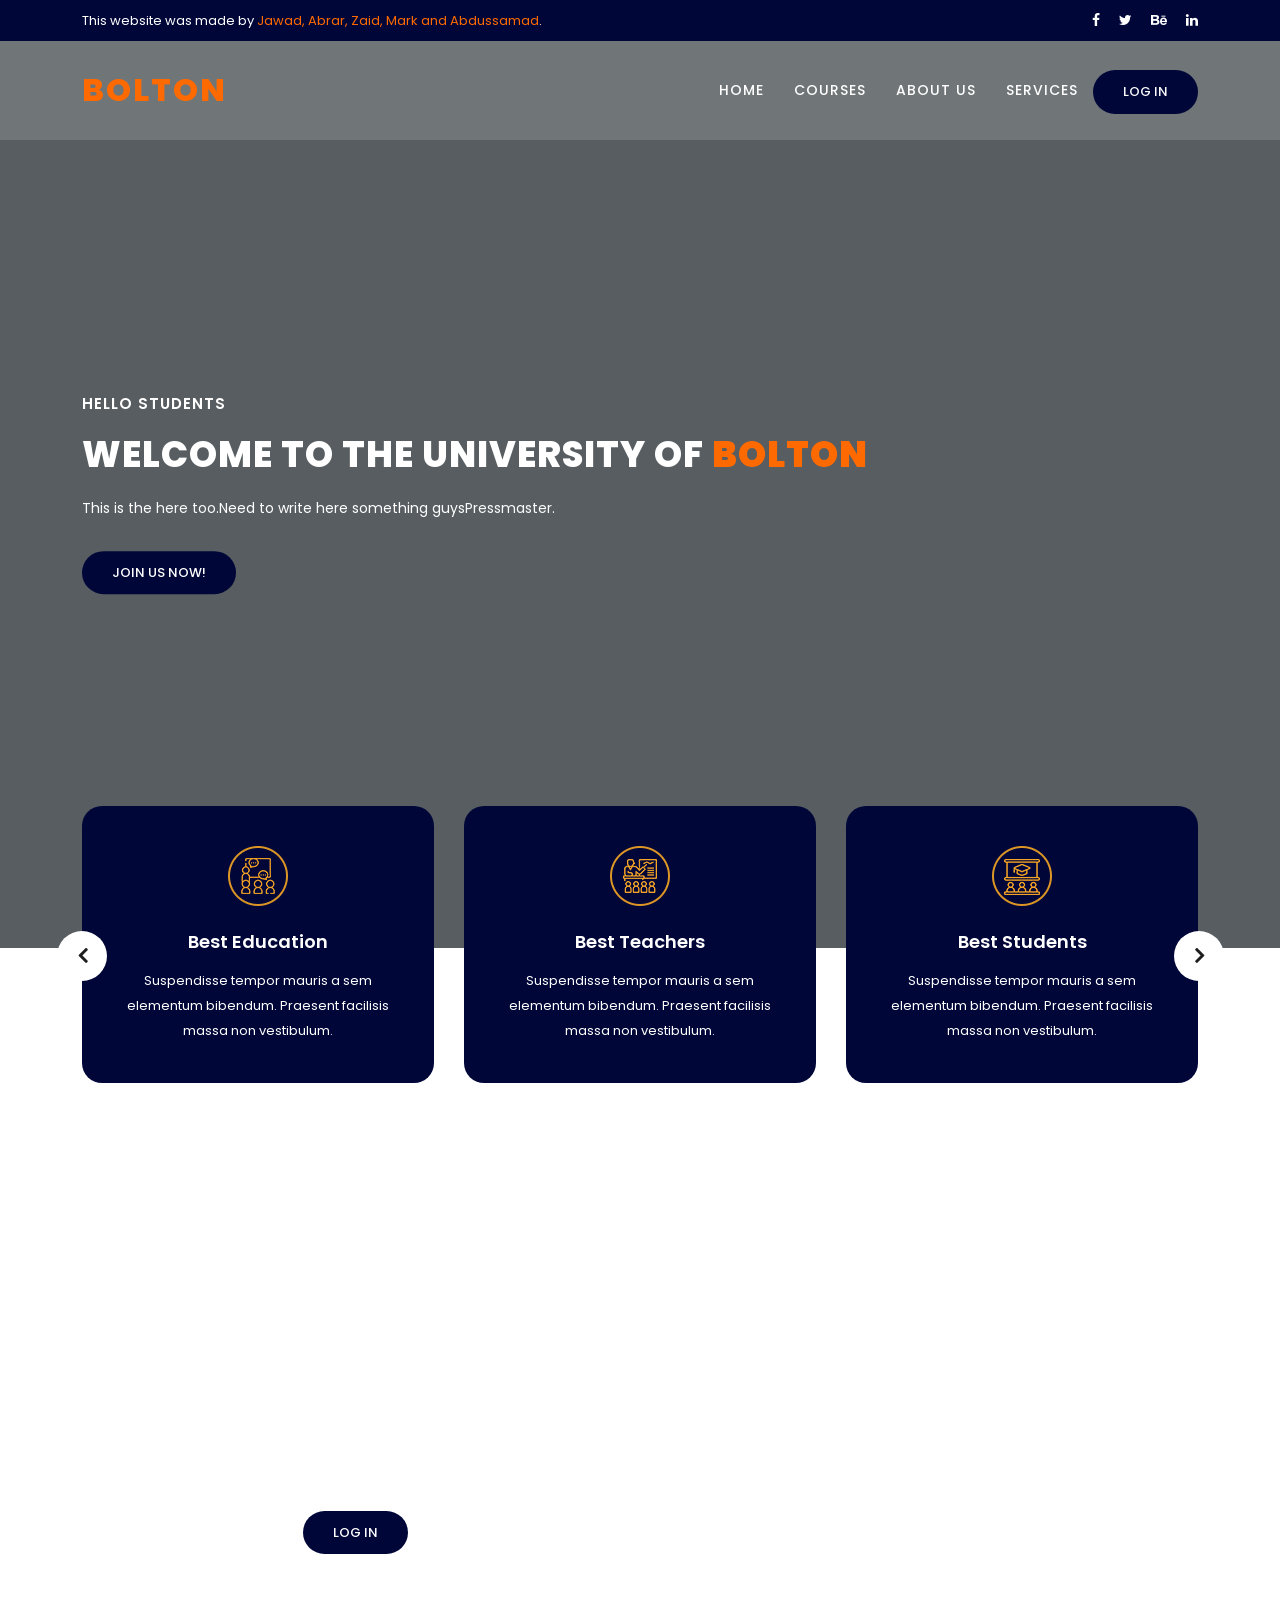
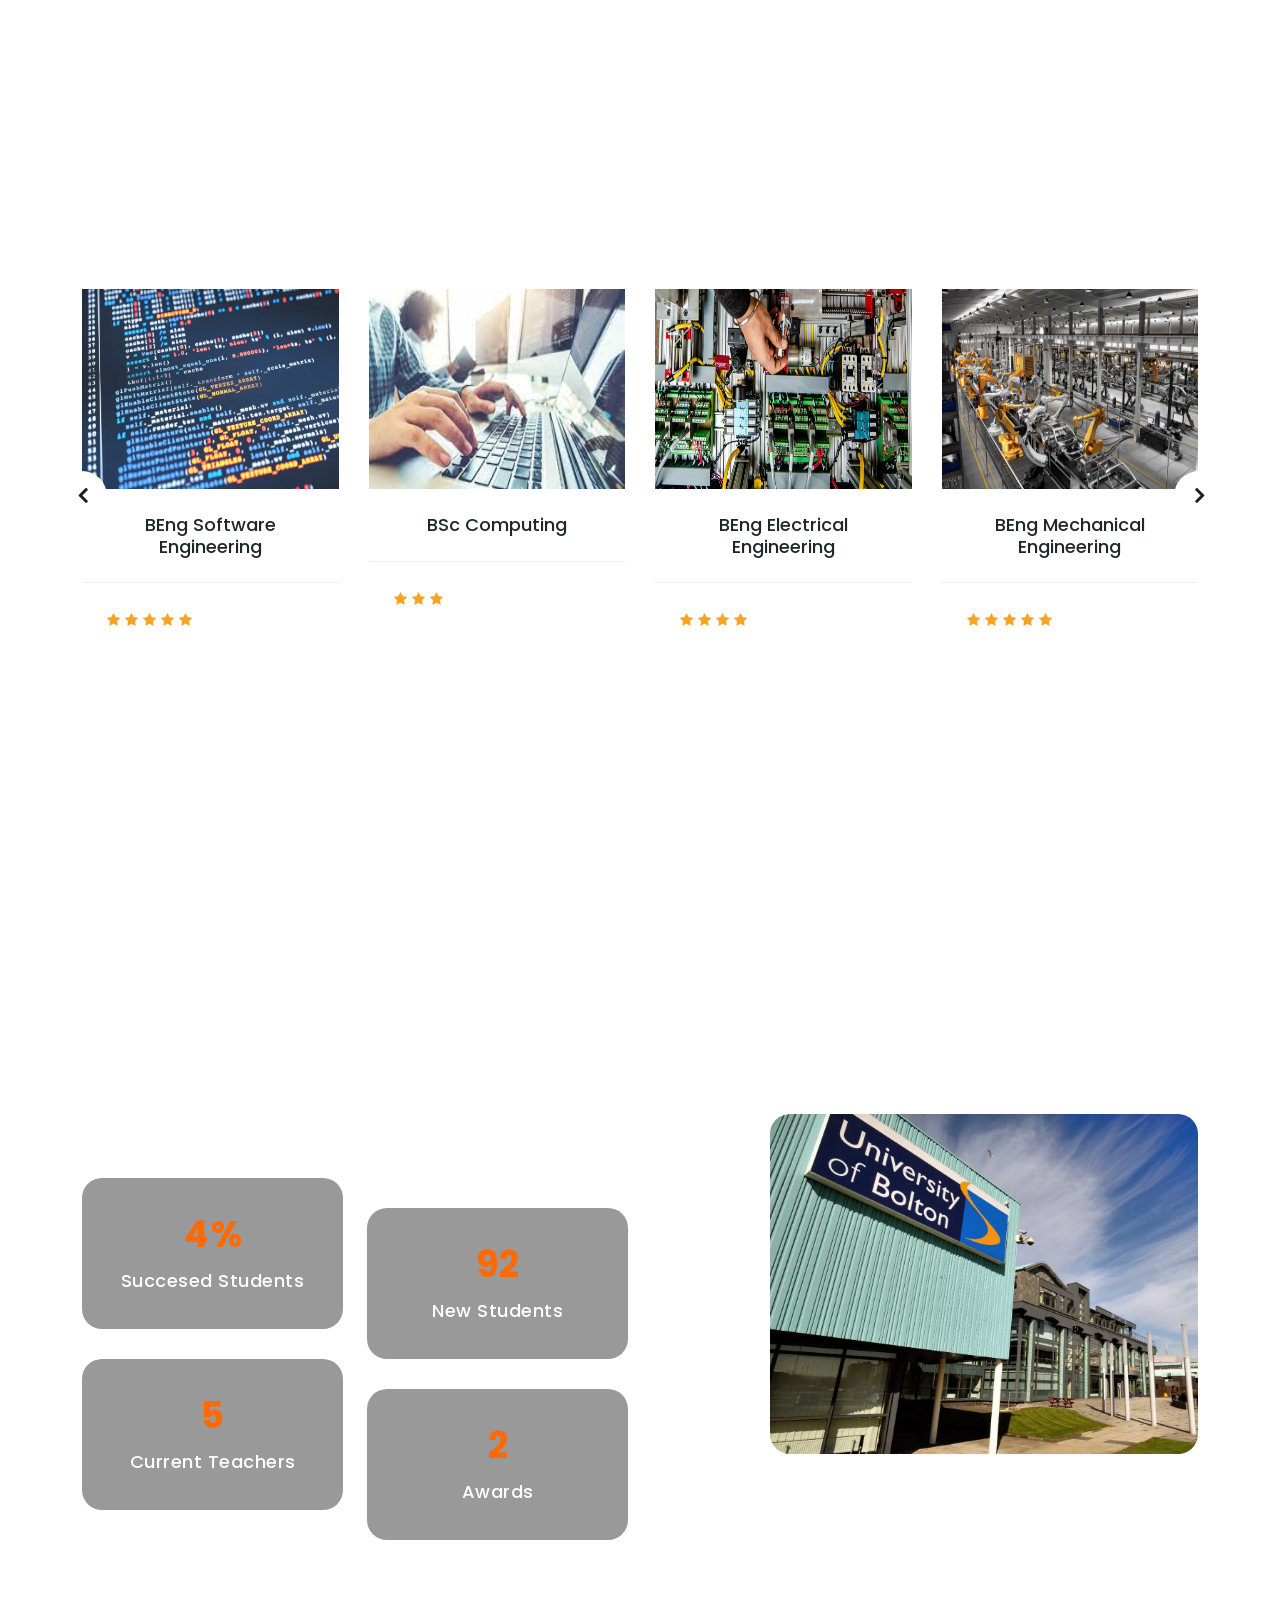
==== Edu Meeting Free Website Template - Free-CSS.com/templatemo_569_edu_meeting/index.html @ 6ad448dd "Merge branch 'master' of https://github.com/imerkmark/Attendance-Management-System" ====
<!DOCTYPE html>
<html lang="en">

<head>

    <meta charset="utf-8">
    <meta name="viewport" content="width=device-width, initial-scale=1, shrink-to-fit=no">
    <meta name="description" content="">
    <meta name="author" content="TemplateMo">
    <link href="https://fonts.googleapis.com/css?family=Poppins:100,200,300,400,500,600,700,800,900" rel="stylesheet">

    <title>UNIVERSITY OF BOLTON</title>

    <!-- Bootstrap core CSS -->
    <link href="vendor/bootstrap/css/bootstrap.min.css" rel="stylesheet">


    <!-- Additional CSS Files -->
    <link rel="stylesheet" href="assets/css/fontawesome.css">
    <link rel="stylesheet" href="assets/css/templatemo-edu-meeting.css">
    <link rel="stylesheet" href="assets/css/owl.css">
    <link rel="stylesheet" href="assets/css/lightbox.css">
    <!--

    TemplateMo 569 Edu Meeting

    https://templatemo.com/tm-569-edu-meeting

    -->
</head>

<body>

  <!-- Sub Header -->
  <div class="sub-header">
    <div class="container">
      <div class="row">
        <div class="col-lg-8 col-sm-8">
          <div class="left-content">
            <p>This website was made by <em>Jawad, Abrar, Zaid, Mark and Abdussamad</em>.</p>
          </div>
        </div>
        <div class="col-lg-4 col-sm-4">
          <div class="right-icons">
            <ul>
              <li><a href="#"><i class="fa fa-facebook"></i></a></li>
              <li><a href="#"><i class="fa fa-twitter"></i></a></li>
              <li><a href="#"><i class="fa fa-behance"></i></a></li>
              <li><a href="#"><i class="fa fa-linkedin"></i></a></li>
            </ul>
          </div>
        </div>
      </div>
    </div>
  </div>

  <!-- ***** Header Area Start ***** -->
  <header class="header-area header-sticky">
      <div class="container">
          <div class="row">
              <div class="col-12">
                  <nav class="main-nav">
                      <!-- ***** Logo Start ***** -->
                      <a href="index.html" class="logo">
                          Bolton
                      </a>
                      <!-- ***** Logo End ***** -->
                      <!-- ***** Menu Start ***** -->
                      <ul class="nav">
                          <li class="scroll-to-section"><a href="#top" class="active">Home</a></li>
                          <li class="scroll-to-section"><a href="#courses">Courses</a></li>
                          <li><a href="meeting-details.html">About us</a></li>
                              
                          </li>
                           
                          <li class="scroll-to-section"><a href="#contact">Services</a></li> 
                          <div class="scroll-to-section login-button"><a href="#apply">Log in</a></div>
                          </li>
                      </ul>        
                      <a class='menu-trigger'>
                          <span>Menu</span>
                      </a>
                      <!-- ***** Menu End ***** -->
                  </nav>
              </div>
          </div>
      </div>
  </header>
  <!-- ***** Header Area End ***** -->

  <!-- ***** Main Banner Area Start ***** -->
  <section class="section main-banner" id="top" data-section="section1">
      <video autoplay muted loop id="bg-video">
          <source src="assets/images/pexels-c-technical-6334253 (2160p).mp4" type="video/mp4" />
      </video>

      <div class="video-overlay header-text">
          <div class="container">
            <div class="row">
              <div class="col-lg-12">
                <div class="caption">
              <h6>Hello Students</h6>
              <h2>Welcome to the University of <em>Bolton</em></h2>
              <p>This is the  <a rel="nofollow" href="https://templatemo.com/page/1" target="_blank">here too</a>.Need to write here something guys<a rel="nofollow" href="https://www.pexels.com/@pressmaster" target="_blank">Pressmaster</a>.</p>
              <div class="main-button-red">
                  <div class="scroll-to-section"><a href="#contact">Join Us Now!</a></div>
              </div>
          </div>
              </div>
            </div>
          </div>
      </div>
  </section>
  <!-- ***** Main Banner Area End ***** -->

  <section class="services">
    <div class="container">
      <div class="row">
        <div class="col-lg-12">
          <div class="owl-service-item owl-carousel">
          
            <div class="item">
              <div class="icon">
                <img src="assets/images/service-icon-01.png" alt="">
              </div>
              <div class="down-content">
                <h4>Best Education</h4>
                <p>Suspendisse tempor mauris a sem elementum bibendum. Praesent facilisis massa non vestibulum.</p>
              </div>
            </div>
            
            <div class="item">
              <div class="icon">
                <img src="assets/images/service-icon-02.png" alt="">
              </div>
              <div class="down-content">
                <h4>Best Teachers</h4>
                <p>Suspendisse tempor mauris a sem elementum bibendum. Praesent facilisis massa non vestibulum.</p>
              </div>
            </div>
            
            <div class="item">
              <div class="icon">
                <img src="assets/images/service-icon-03.png" alt="">
              </div>
              <div class="down-content">
                <h4>Best Students</h4>
                <p>Suspendisse tempor mauris a sem elementum bibendum. Praesent facilisis massa non vestibulum.</p>
              </div>
            </div>
            
            <div class="item">
              <div class="icon">
                <img src="assets/images/service-icon-02.png" alt="">
              </div>
              <div class="down-content">
                <h4>Online Meeting</h4>
                <p>Suspendisse tempor mauris a sem elementum bibendum. Praesent facilisis massa non vestibulum.</p>
              </div>
            </div>
            
            <div class="item">
              <div class="icon">
                <img src="assets/images/service-icon-03.png" alt="">
              </div>
              <div class="down-content">
                <h4>Best Networking</h4>
                <p>Suspendisse tempor mauris a sem elementum bibendum. Praesent facilisis massa non vestibulum.</p>
              </div>
            </div>
            
          </div>
        </div>
      </div>
    </div>
  </section>

  <section class="upcoming-meetings" id="meetings">
   
          <div class="section-heading">
            <h2>Login</h2>
          </div>
        </div>
       </section>


       
<!--Login Box-->
  <section class="apply-now" id="apply">
  <div class="container">
    <div class="row">
      <div class="col-lg-6 align-self-center text-center"> <!-- Added 'text-center' class -->
        <div class="row">
          <div class="col-lg-12">
            <div class="item">
              <h3>Login</h3>
              <p>If you're already registered as a Student, Teacher, or admin, you can go ahead and Log In. But if you are not, you have to click Sign Up before logging in.</p>
              <div class="main-button-red">
                <div class="scroll-to-section"><a href="#contact">Log In</a></div>
              </div>
            </div>
          </div>
        </div>
      </div>
    </div>
  </div>
</section>

  <section class="our-courses" id="courses">
    <div class="container">
      <div class="row">
        <div class="col-lg-12">
          <div class="section-heading">
            <h2>Our Popular Courses</h2>
          </div>
        </div>
        <div class="col-lg-12">
          <div class="owl-courses-item owl-carousel">
            <div class="item">
              <img class="img2" src="assets/images/Software-Engineering.jpg" alt="Course One">
              <div class="down-content">
                  <h4>BEng Software Engineering</h4>
                <div class="info">
                  <div class="row">
                    <div class="col-8">
                      <ul>
                        <li><i class="fa fa-star"></i></li>
                        <li><i class="fa fa-star"></i></li>
                        <li><i class="fa fa-star"></i></li>
                        <li><i class="fa fa-star"></i></li>
                        <li><i class="fa fa-star"></i></li>
                      </ul>
                    </div>
                    <div class="col-4">
                       
                    </div>
                  </div>
                </div>
              </div>
            </div>
            <div class="item">
              <img class="img2" src="assets/images/Computing.jpg" alt="Course Two">
              <div class="down-content">
                <h4>BSc Computing</h4>
                <div class="info">
                  <div class="row">
                    <div class="col-8">
                      <ul>
                        <li><i class="fa fa-star"></i></li>
                        <li><i class="fa fa-star"></i></li>
                        <li><i class="fa fa-star"></i></li>
                      </ul>
                    </div>
                    <div class="col-4">
                      
                    </div>
                  </div>
                </div>
              </div>
            </div>
            <div class="item">
              <img class="img2" src="assets/images/Electrical-Engineering.jpg" alt="">
              <div class="down-content">
                  <h4>BEng Electrical Engineering</h4>
                <div class="info">
                  <div class="row">
                    <div class="col-8">
                      <ul>
                        <li><i class="fa fa-star"></i></li>
                        <li><i class="fa fa-star"></i></li>
                        <li><i class="fa fa-star"></i></li>
                        <li><i class="fa fa-star"></i></li>
                      </ul>
                    </div>
                    <div class="col-4">
                      
                    </div>
                  </div>
                </div>
              </div>
            </div>
            <div class="item">
              <img class="img2" src="assets/images/Mechanical-Engineering.jpg" alt="">
              <div class="down-content">
                  <h4>BEng Mechanical Engineering</h4>
                <div class="info">
                  <div class="row">
                    <div class="col-8">
                      <ul>
                        <li><i class="fa fa-star"></i></li>
                        <li><i class="fa fa-star"></i></li>
                        <li><i class="fa fa-star"></i></li>
                        <li><i class="fa fa-star"></i></li>
                        <li><i class="fa fa-star"></i></li>
                      </ul>
                    </div>
                    <div class="col-4">
                       
                    </div>
                  </div>
                </div>
              </div>
            </div>
            <div class="item">
              <img class="img2" src="assets/images/Business-Management.jpg" alt="">
              <div class="down-content">
                  <h4>BSc Business Management </h4>
                <div class="info">
                  <div class="row">
                    <div class="col-8">
                      <ul>
                        <li><i class="fa fa-star"></i></li>
                        <li><i class="fa fa-star"></i></li>
                        <li><i class="fa fa-star"></i></li>
                        <li><i class="fa fa-star"></i></li>
                        <li><i class="fa fa-star"></i></li>
                      </ul>
                    </div>
                    <div class="col-4">
                       
                    </div>
                  </div>
                </div>
              </div>
            </div>
            <div class="item">
              <img class="img2" src="assets/images/meeting-01.jpg" alt="">
              <div class="down-content">
                <h4>BSc Digital Management and Marketing</h4>
                <div class="info">
                  <div class="row">
                    <div class="col-8">
                      <ul>
                        <li><i class="fa fa-star"></i></li>
                        <li><i class="fa fa-star"></i></li>
                        <li><i class="fa fa-star"></i></li>
                        <li><i class="fa fa-star"></i></li>
                        <li><i class="fa fa-star"></i></li>
                      </ul>
                    </div>
                    <div class="col-4">
                    </div>
                  </div>
                </div>
              </div>
            </div>
          </div>
        </div>
      </div>
    </div>
  </section>

  <section class="our-facts">
    <div class="container">
      <div class="row">
        <div class="col-lg-6">
          <div class="row">
            <div class="col-lg-12">
              <h2>A Few Facts About Our University</h2>
            </div>
            <div class="col-lg-6">
              <div class="row">
                <div class="col-12">
                  <div class="count-area-content percentage">
                    <div class="count-digit">94</div>
                    <div class="count-title">Succesed Students</div>
                  </div>
                </div>
                <div class="col-12">
                  <div class="count-area-content">
                    <div class="count-digit">126</div>
                    <div class="count-title">Current Teachers</div>
                  </div>
                </div>
              </div>
            </div>
            <div class="col-lg-6">
              <div class="row">
                <div class="col-12">
                  <div class="count-area-content new-students">
                    <div class="count-digit">2345</div>
                    <div class="count-title">New Students</div>
                  </div>
                </div> 
                <div class="col-12">
                  <div class="count-area-content">
                    <div class="count-digit">32</div>
                    <div class="count-title">Awards</div>
                  </div>
                </div>
              </div>
            </div>
          </div>
        </div> 
        <div class="col-lg-6 align-self-center">
          <div class="video">
            <img src="" alt=""></a>
          </div>
        </div>
      </div>
    </div>
  </section>

 

  <!-- Scripts -->
  <!-- Bootstrap core JavaScript -->
    <script src="vendor/jquery/jquery.min.js"></script>
    <script src="vendor/bootstrap/js/bootstrap.bundle.min.js"></script>

    <script src="assets/js/isotope.min.js"></script>
    <script src="assets/js/owl-carousel.js"></script>
    <script src="assets/js/lightbox.js"></script>
    <script src="assets/js/tabs.js"></script>
    <script src="assets/js/video.js"></script>
    <script src="assets/js/slick-slider.js"></script>
    <script src="assets/js/custom.js"></script>
    <script>
        //according to loftblog tut
        $('.nav li:first').addClass('active');

        var showSection = function showSection(section, isAnimate) {
          var
          direction = section.replace(/#/, ''),
          reqSection = $('.section').filter('[data-section="' + direction + '"]'),
          reqSectionPos = reqSection.offset().top - 0;

          if (isAnimate) {
            $('body, html').animate({
              scrollTop: reqSectionPos },
            800);
          } else {
            $('body, html').scrollTop(reqSectionPos);
          }

        };

        var checkSection = function checkSection() {
          $('.section').each(function () {
            var
            $this = $(this),
            topEdge = $this.offset().top - 80,
            bottomEdge = topEdge + $this.height(),
            wScroll = $(window).scrollTop();
            if (topEdge < wScroll && bottomEdge > wScroll) {
              var
              currentId = $this.data('section'),
              reqLink = $('a').filter('[href*=\\#' + currentId + ']');
              reqLink.closest('li').addClass('active').
              siblings().removeClass('active');
            }
          });
        };

        $('.main-menu, .responsive-menu, .scroll-to-section').on('click', 'a', function (e) {
          e.preventDefault();
          showSection($(this).attr('href'), true);
        });

        $(window).scroll(function () {
          checkSection();
        });
    </script>
  </body>
</html>
---- Edu Meeting Free Website Template - Free-CSS.com/templatemo_569_edu_meeting/assets/css/templatemo-edu-meeting.css ----
/*

TemplateMo 569 Edu Meeting

https://templatemo.com/tm-569-edu-meeting

*/

/* ---------------------------------------------
Table of contents
------------------------------------------------
01. font & reset css
02. reset
03. global styles
04. header
05. banner
06. features
07. testimonials
08. contact
09. footer
10. preloader
11. search
12. portfolio

--------------------------------------------- */
/* 
---------------------------------------------
font & reset css
--------------------------------------------- 
*/
@import url("https://fonts.googleapis.com/css?family=Poppins:100,200,300,400,500,600,700,800,900");
/* 
---------------------------------------------
reset
--------------------------------------------- 
*/
html, body, div, span, applet, object, iframe, h1, h2, h3, h4, h5, h6, p, blockquote, div
pre, a, abbr, acronym, address, big, cite, code, del, dfn, em, font, img, ins, kbd, q,
s, samp, small, strike, strong, sub, sup, tt, var, b, u, i, center, dl, dt, dd, ol, ul, li,
figure, header, nav, section, article, aside, footer, figcaption {
  margin: 0;
  padding: 0;
  border: 0;
  outline: 0;
}

.clearfix:after {
  content: ".";
  display: block;
  clear: both;
  visibility: hidden;
  line-height: 0;
  height: 0;
}

.clearfix {
  display: inline-block;
}

html[xmlns] .clearfix {
  display: block;
}

* html .clearfix {
  height: 1%;
}

ul, li {
  padding: 0;
  margin: 0;
  list-style: none;
}

header, nav, section, article, aside, footer, hgroup {
  display: block;
}

* {
  box-sizing: border-box;
}

html, body {
  font-family: 'Poppins', sans-serif;
  font-weight: 400;
  background-color: #fff;
  font-size: 16px;
  -ms-text-size-adjust: 100%;
  -webkit-font-smoothing: antialiased;
  -moz-osx-font-smoothing: grayscale;
}

a {
  text-decoration: none !important;
  color: rgb(250, 250, 250);
}

a:hover {
	color: #ff6a00;
}

h1, h2, h3, h4, h5, h6 {
  margin-top: 0px;
  margin-bottom: 0px;
}

ul {
  margin-bottom: 0px;
}

p {
  font-size: 14px;
  line-height: 25px;
  color: #2a2a2a;
}

img {
  width: 100%;
  overflow: hidden;
}

.img2 {
    width: 200px;
    height: 200px;
    overflow: hidden;
}


/* 
---------------------------------------------
global styles
--------------------------------------------- 
*/
html,
body {
  background: #fff;
  font-family: 'Poppins', sans-serif;
}

::selection {
  background: #f5a425;
  color: #fff;
}

::-moz-selection {
  background: #f5a425;
  color: #fff;
}

@media (max-width: 991px) {
  html, body {
    overflow-x: hidden;
  }
  .mobile-top-fix {
    margin-top: 30px;
    margin-bottom: 0px;
  }
  .mobile-bottom-fix {
    margin-bottom: 30px;
  }
  .mobile-bottom-fix-big {
    margin-bottom: 60px;
  }
}

.main-button-red a {
  font-size: 13px;
  color: #fff;
  background-color: #000738;
  padding: 12px 30px;
  display: inline-block;
  border-radius: 22px;
  font-weight: 500;
  text-transform: uppercase;
  transition: all .3s;
}

.main-button-red a:hover {
  opacity: 0.9;
}

.main-button-yellow a {
  font-size: 13px;
  color: #fff;
  background-color: #ff6a00;
  padding: 12px 30px;
  display: inline-block;
  border-radius: 22px;
  font-weight: 500;
  text-transform: uppercase;
  transition: all .3s;
}

.main-button-yellow a:hover {
  opacity: 0.9;
}

.section-heading h2 {
  height: 25px;
  margin-top: 40px;/*0px*/
  margin-bottom: -50px;/*50px*/
  padding-bottom: 10px;/*20px*/
  border-bottom: 1px solid rgba(250,250,250,0.15);
  font-size: 22px;
  font-weight: 700;
  text-transform: uppercase;
  color: #ffffff;
}


/* 
---------------------------------------------
header
--------------------------------------------- 
*/

.sub-header {
  background-color: #000738;
  position: relative;
  z-index: 1111;
}

.sub-header .left-content p {
  color: #fff;
  padding: 8px 0px;
  font-size: 13px;
}

.sub-header .right-icons {
  text-align: right;
  padding: 8px 0px;
}

.sub-header .right-icons ul li {
  display: inline-block;
  margin-left: 15px;
}

.sub-header .right-icons ul li a {
  color: #fff;
  font-size: 14px;
  transition: all .3s;
}

.sub-header .right-icons ul li a:hover {
  color: #ff6a00;
}

.sub-header .left-content p em {
   font-style: normal;
   color: #ff6a00;
}

.background-header {
  background-color: #fff!important;
  height: 80px!important;
  position: fixed!important;
  top: 0!important;
  left: 0;
  right: 0;
  box-shadow: 0px 0px 10px rgba(0,0,0,0.15)!important;
}

.background-header .main-nav .nav li a {
  color: #1e1e1e!important;
}


.background-header .main-nav .nav li a {
  color: #1e1e1e!important;
}
.background-header .main-nav .logo {
  color: #fb5849;
}

.background-header .main-nav .nav li:hover a {
  color: #fb5849!important;
}

.background-header .nav li a.active {
  color: #fb5849!important;
}

.header-area {
  background-color: rgba(250,250,250,0.15);
  position: absolute;
  top: 40px;
  left: 0;
  right: 0;
  z-index: 100;
  -webkit-transition: all .5s ease 0s;
  -moz-transition: all .5s ease 0s;
  -o-transition: all .5s ease 0s;
  transition: all .5s ease 0s;
}

.header-area .main-nav {
  min-height: 80px;
  background: transparent;
}

.header-area .main-nav .logo {
  line-height: 100px;
  color: #ff6a00;
  font-size: 32px;
  font-weight: 800;
  text-transform: uppercase;
  letter-spacing: 2px;
  float: left;
  -webkit-transition: all 0.3s ease 0s;
  -moz-transition: all 0.3s ease 0s;
  -o-transition: all 0.3s ease 0s;
  transition: all 0.3s ease 0s;
}

.background-header .main-nav .logo {
  line-height: 75px;
}

.background-header .nav {
  margin-top: 20px !important;
}

.header-area .main-nav .nav {
  float: right;
  margin-top: 30px;
  margin-right: 0px;
  background-color: transparent;
  -webkit-transition: all 0.3s ease 0s;
  -moz-transition: all 0.3s ease 0s;
  -o-transition: all 0.3s ease 0s;
  transition: all 0.3s ease 0s;
  position: relative;
  z-index: 999;
}

.header-area .main-nav .nav li {
  padding-left: 15px;
  padding-right: 15px;
}

.header-area .main-nav .nav li:last-child {
  padding-right: 0px;
}

.header-area .main-nav .nav li a {
  display: block;
  font-weight: 500;
  font-size: 14px;
  text-transform: uppercase;
  color: #fff;
  -webkit-transition: all 0.3s ease 0s;
  -moz-transition: all 0.3s ease 0s;
  -o-transition: all 0.3s ease 0s;
  transition: all 0.3s ease 0s;
  height: 40px;
  line-height: 40px;
  border: transparent;
  letter-spacing: 1px;
}

.login-button {
  font-size: 13px;
  color: #fff;
  background-color: #000738;
  padding: 12px 30px;
  display: inline-block;
  border-radius: 22px;
  font-weight: 500;
  text-transform: uppercase;
  transition: all .3s;
}
  /* Additional styles specific to the login button */
  /* For example, you can change the hover color here */




.header-area .main-nav .nav li:hover a,
.header-area .main-nav .nav li a.active {
  color: #ff6a00!important;
}

.background-header .main-nav .nav li:hover a,
.background-header .main-nav .nav li a.active {
  color: #ff6a00!important;
  opacity: 1;
}

.header-area .main-nav .nav li.has-sub {
  position: relative;
  padding-right: 15px;
}

.header-area .main-nav .nav li.has-sub:after {
  font-family: FontAwesome;
  content: "\f107";
  font-size: 12px;
  color: #fff;
  position: absolute;
  right: 5px;
  top: 12px;
}

.background-header .main-nav .nav li.has-sub:after {
  color: #1e1e1e;
}

.header-area .main-nav .nav li.has-sub ul.sub-menu {
  position: absolute;
  width: 200px;
  box-shadow: 0 2px 28px 0 rgba(0, 0, 0, 0.06);
  overflow: hidden;
  top: 40px;
  opacity: 0;
  transition: all .3s;
  transform: translateY(+2em);
  visibility: hidden;
  z-index: -1;
}

.header-area .main-nav .nav li.has-sub ul.sub-menu li {
  margin-left: 0px;
  padding-left: 0px;
  padding-right: 0px;
}

.header-area .main-nav .nav li.has-sub ul.sub-menu li a {
  opacity: 1;
  display: block;
  background: #f7f7f7;
  color: #2a2a2a!important;
  padding-left: 20px;
  height: 40px;
  line-height: 40px;
  -webkit-transition: all 0.3s ease 0s;
  -moz-transition: all 0.3s ease 0s;
  -o-transition: all 0.3s ease 0s;
  transition: all 0.3s ease 0s;
  position: relative;
  font-size: 13px;
  font-weight: 400;
  border-bottom: 1px solid #eee;
}

.header-area .main-nav .nav li.has-sub ul li a:hover {
  background: #fff;
  color: #f5a425!important;
  padding-left: 25px;
}

.header-area .main-nav .nav li.has-sub ul li a:hover:before {
  width: 3px;
}

.header-area .main-nav .nav li.has-sub:hover ul.sub-menu {
  visibility: visible;
  opacity: 1;
  z-index: 1;
  transform: translateY(0%);
  transition-delay: 0s, 0s, 0.3s;
}

.header-area .main-nav .menu-trigger {
  cursor: pointer;
  display: block;
  position: absolute;
  top: 33px;
  width: 32px;
  height: 40px;
  text-indent: -9999em;
  z-index: 99;
  right: 40px;
  display: none;
}

.background-header .main-nav .menu-trigger {
  top: 23px;
}

.header-area .main-nav .menu-trigger span,
.header-area .main-nav .menu-trigger span:before,
.header-area .main-nav .menu-trigger span:after {
  -moz-transition: all 0.4s;
  -o-transition: all 0.4s;
  -webkit-transition: all 0.4s;
  transition: all 0.4s;
  background-color: #1e1e1e;
  display: block;
  position: absolute;
  width: 30px;
  height: 2px;
  left: 0;
}

.background-header .main-nav .menu-trigger span,
.background-header .main-nav .menu-trigger span:before,
.background-header .main-nav .menu-trigger span:after {
  background-color: #1e1e1e;
}

.header-area .main-nav .menu-trigger span:before,
.header-area .main-nav .menu-trigger span:after {
  -moz-transition: all 0.4s;
  -o-transition: all 0.4s;
  -webkit-transition: all 0.4s;
  transition: all 0.4s;
  background-color: #1e1e1e;
  display: block;
  position: absolute;
  width: 30px;
  height: 2px;
  left: 0;
  width: 75%;
}

.background-header .main-nav .menu-trigger span:before,
.background-header .main-nav .menu-trigger span:after {
  background-color: #1e1e1e;
}

.header-area .main-nav .menu-trigger span:before,
.header-area .main-nav .menu-trigger span:after {
  content: "";
}

.header-area .main-nav .menu-trigger span {
  top: 16px;
}

.header-area .main-nav .menu-trigger span:before {
  -moz-transform-origin: 33% 100%;
  -ms-transform-origin: 33% 100%;
  -webkit-transform-origin: 33% 100%;
  transform-origin: 33% 100%;
  top: -10px;
  z-index: 10;
}

.header-area .main-nav .menu-trigger span:after {
  -moz-transform-origin: 33% 0;
  -ms-transform-origin: 33% 0;
  -webkit-transform-origin: 33% 0;
  transform-origin: 33% 0;
  top: 10px;
}

.header-area .main-nav .menu-trigger.active span,
.header-area .main-nav .menu-trigger.active span:before,
.header-area .main-nav .menu-trigger.active span:after {
  background-color: transparent;
  width: 100%;
}

.header-area .main-nav .menu-trigger.active span:before {
  -moz-transform: translateY(6px) translateX(1px) rotate(45deg);
  -ms-transform: translateY(6px) translateX(1px) rotate(45deg);
  -webkit-transform: translateY(6px) translateX(1px) rotate(45deg);
  transform: translateY(6px) translateX(1px) rotate(45deg);
  background-color: #1e1e1e;
}

.background-header .main-nav .menu-trigger.active span:before {
  background-color: #1e1e1e;
}

.header-area .main-nav .menu-trigger.active span:after {
  -moz-transform: translateY(-6px) translateX(1px) rotate(-45deg);
  -ms-transform: translateY(-6px) translateX(1px) rotate(-45deg);
  -webkit-transform: translateY(-6px) translateX(1px) rotate(-45deg);
  transform: translateY(-6px) translateX(1px) rotate(-45deg);
  background-color: #1e1e1e;
}

.background-header .main-nav .menu-trigger.active span:after {
  background-color: #1e1e1e;
}

.header-area.header-sticky {
  min-height: 80px;
}

.header-area .nav {
  margin-top: 30px;
}

.header-area.header-sticky .nav li a.active {
  color: #f5a425;
}

@media (max-width: 1200px) {
  .header-area .main-nav .nav li {
    padding-left: 7px;
    padding-right: 7px;
  }
  .header-area .main-nav:before {
    display: none;
  }
}

@media (max-width: 767px) {
  .header-area .main-nav .logo {
    color: #1e1e1e;
  }
  .header-area.header-sticky .nav li a:hover,
  .header-area.header-sticky .nav li a.active {
    color: #f5a425!important;
    opacity: 1;
  }
  .header-area.header-sticky .nav li.search-icon a {
    width: 100%;
  }
  .header-area {
    background-color: #f7f7f7;
    padding: 0px 15px;
    height: 100px;
    box-shadow: none;
    text-align: center;
  }
  .header-area .container {
    padding: 0px;
  }
  .header-area .logo {
    margin-left: 30px;
  }
  .header-area .menu-trigger {
    display: block !important;
  }
  .header-area .main-nav {
    overflow: hidden;
  }
  .header-area .main-nav .nav {
    float: none;
    width: 100%;
    display: none;
    -webkit-transition: all 0s ease 0s;
    -moz-transition: all 0s ease 0s;
    -o-transition: all 0s ease 0s;
    transition: all 0s ease 0s;
    margin-left: 0px;
  }
  .header-area .main-nav .nav li:first-child {
    border-top: 1px solid #eee;
  }
  .header-area.header-sticky .nav {
    margin-top: 100px !important;
  }
  .header-area .main-nav .nav li {
    width: 100%;
    background: #fff;
    border-bottom: 1px solid #eee;
    padding-left: 0px !important;
    padding-right: 0px !important;
  }
  .header-area .main-nav .nav li a {
    height: 50px !important;
    line-height: 50px !important;
    padding: 0px !important;
    border: none !important;
    background: #f7f7f7 !important;
    color: #191a20 !important;
  }
  .header-area .main-nav .nav li a:hover {
    background: #eee !important;
    color: #f5a425!important;
  }
  .header-area .main-nav .nav li.has-sub ul.sub-menu {
    position: relative;
    visibility: inherit;
    opacity: 1;
    z-index: 1;
    transform: translateY(0%);
    top: 0px;
    width: 100%;
    box-shadow: none;
    height: 0px;
    transition: all 0s;
  }
  .header-area .main-nav .nav li.submenu ul li a {
    font-size: 12px;
    font-weight: 400;
  }
  .header-area .main-nav .nav li.submenu ul li a:hover:before {
    width: 0px;
  }
  .header-area .main-nav .nav li.has-sub ul.sub-menu {
    height: auto;
  }
  .header-area .main-nav .nav li.has-sub:after {
    color: #3B566E;
    right: 30px;
    font-size: 14px;
    top: 15px;
  }
  .header-area .main-nav .nav li.submenu:hover ul, .header-area .main-nav .nav li.submenu:focus ul {
    height: 0px;
  }
}

@media (min-width: 767px) {
  .header-area .main-nav .nav {
    display: flex !important;
  }
}


/* 
---------------------------------------------
banner
--------------------------------------------- 
*/

.main-banner {
  position: relative;
  max-height: 100%;
  overflow: hidden;
  margin-bottom: -7px;
}

#bg-video {
    min-width: 100%;
    min-height: 100vh;
    max-width: 100%;
    max-height: 100vh;
    object-fit: cover;
    z-index: -1;
}

#bg-video::-webkit-media-controls {
    display: none !important;
}

.video-overlay {
    position: absolute;
    background-color: rgba(31,39,43,0.75);
    top: 0;
    left: 0;
    bottom: 0;
    right: 0;
    width: 100%;
}

.main-banner .caption {
  position: absolute;
  top: 50%;
  transform: translateY(-50%);
}

.main-banner .caption h6 {
  margin-top: 0px;
  font-size: 15px;
  text-transform: uppercase;
  font-weight: 600;
  color: #fff;
  letter-spacing: 1px;
}

.main-banner .caption h2 {
  margin-top: 20px;
  margin-bottom: 20px;
  font-size: 36px;
  text-transform: uppercase;
  font-weight: 800;
  color: #fff;
  letter-spacing: 1px;
}

.main-banner .caption em {
  margin-top: 20px;
  margin-bottom: 20px;
  font-size: 36px;
  text-transform: uppercase;
  font-weight: 800;
  color: #ff6a00;
  letter-spacing: 1px;

}

.main-banner .caption h2 em {
  font-style: normal;
  color: #ff6a00;
  font-weight: 900;
}

.main-banner .caption p {
  color: #fff;
  font-size: 14px;
  max-width: 570px;
}

.main-banner .caption .main-button-red {
  margin-top: 30px;
}

@media screen and (max-width: 767px) {

  .main-banner .caption h6 {
    font-weight: 500;
  }

  .main-banner .caption h2 {
    font-size: 36px;
  }

}


/*
---------------------------------------------
services
---------------------------------------------
*/

.services {
  margin-top: -135px;
  position: absolute;
  width: 100%;
}

.services .item {
  background-color: #000738;
  background-repeat: no-repeat;
  background-size: cover;
  background-position: center center;
  border-radius: 20px;
  text-align: center;
  color: #fff;
  padding: 40px;
}

.services .item .icon {
  max-width: 60px;
  margin: 0 auto;
}

.services .item h4 {
  margin-top: 25px;
  margin-bottom: 15px;
  font-size: 18px;
  font-weight: 600;
}

.services .item p {
  color: #fff;
  font-size: 13px;
}

.services .owl-nav {
  display: inline-block !important;
  text-align: center;
  position: absolute;
  width: 100%;
  top: 50%;
  transform: translateY(-25px);
}
    
.services .owl-nav .owl-prev{
  margin-right: 10px;
  outline: none;
  position: absolute;
  left: -80px;
}

.services .owl-nav .owl-prev span,
.services .owl-nav .owl-next span {
  opacity: 0;
}

.services .owl-nav .owl-prev:before {
  display: inline-block;
  font-family: 'FontAwesome';
  color: #1e1e1e;
  font-size: 25px;
  font-weight: 700;
  content: '\f104';
  background-color: #fff;
  width: 50px;
  height: 50px;
  border-radius: 50%;
  line-height: 50px;
}

.services .owl-nav .owl-prev {
  opacity: 1;
  transition: all .5s;
}

.services .owl-nav .owl-prev:hover {
  opacity: 0.9;
}

.services .owl-nav .owl-next {
  opacity: 1;
  transition: all .5s;
}

.services .owl-nav .owl-next:hover {
  opacity: 0.9;
}

.services .owl-nav .owl-next{
  margin-left: 10px;
  outline: none;
  position: absolute;
  right: -85px;
}

.services .owl-nav .owl-next:before {
  display: inline-block;
  font-family: 'FontAwesome';
  color: #1e1e1e;
  font-size: 25px;
  font-weight: 700;
  content: '\f105';
  background-color: #fff;
  width: 50px;
  height: 50px;
  border-radius: 50%;
  line-height: 50px;
}


/*
---------------------------------------------
upcoming meetings
---------------------------------------------
*/

section.upcoming-meetings {
  background-image: url(../images/meetings-bg.jpg);
  background-position: center center;
  background-attachment: fixed;
  background-repeat: no-repeat;
  background-size: cover;
  padding-top: 230px;
  padding-bottom: 1px;
}

section.upcoming-meetings .section-heading {
  text-align: center;
}

section.upcoming-meetings .categories {
  background-color: #fff;
  border-radius: 20px;
  padding: 40px;
  margin-right: 45px;
}

section.upcoming-meetings .categories h4 {
  font-size: 18px;
  font-weight: 600;
  color: #1f272b;
  margin-bottom: 30px;
  padding-bottom: 20px;
  border-bottom: 1px solid #eee;
}

section.upcoming-meetings .categories ul li {
  display: inline-block;
  margin-bottom: 15px;
}

section.upcoming-meetings .categories ul li a {
  font-size: 15px;
  color: #1f272b;
  font-weight: 500;
  transition: all .3s;
}

section.upcoming-meetings .categories ul li a:hover {
  color: #a12c2f;
}

section.upcoming-meetings .categories .main-button-red {
  border-top: 1px solid #eee;
  padding-top: 30px;
  margin-top: 15px;
}

section.upcoming-meetings .categories .main-button-red a {
  width: 100%;
  text-align: center;
}

.meeting-item {
  margin-bottom: 30px;
}

.meeting-item .thumb {
  position: relative;
}

.meeting-item .thumb img {
  border-top-right-radius: 20px;
  border-top-left-radius: 20px;
}

.meeting-item .thumb .price {
  position: absolute;
  left: 20px;
  top: 20px;
}

.meeting-item .thumb .price span {
  font-size: 16px;
  color: #1f272b;
  font-weight: 600;
  background-color: rgba(250,250,250,0.9);
  padding: 7px 12px;
  border-radius: 10px;
}

.meeting-item .down-content {
  background-color: #fff;
  padding: 30px;
  border-bottom-right-radius: 20px;
  border-bottom-left-radius: 20px;
}



.meeting-item .down-content .date h6 {
  font-size: 13px;
  text-transform: uppercase;
  font-weight: 600;
  color: #a12c2f;
}

.meeting-item .down-content .date span {
  display: block;
  color: #1f272b;
  font-size: 22px;
  margin-top: 7px;
}

.meeting-item .down-content h4 {
  font-size: 18px;
  color: #1f272b;
  font-weight: 600;
  display: inline-block;
  margin-bottom: 15px;
}

.meeting-item .down-content p {
  margin-left: 50px;
  color: #1f272b;
  font-size: 14px;
}



/*
---------------------------------------------
apply now
---------------------------------------------
*/

section.apply-now {
  background-image: url(../images/apply-bg.jpg);
  background-position: center center;
  background-attachment: fixed;
  background-repeat: no-repeat;
  background-size: cover;
  padding: 140px 0px;
}

section.apply-now .item {
  background-color: rgba(250,250,250,0.15);
  padding: 40px;
  margin-bottom: 30px;
  margin: auto;
}

section.apply-now .item h3 {
  color: #fff;
  text-transform: uppercase;
  font-size: 24px;
  font-weight: 700;
  margin-bottom: 20px;
}

section.apply-now .item p {
  color: #fff;
  margin-bottom: 20px;
}

.accordions {
  border-radius: 20px;
  padding: 40px;
  background-color: #fff;
  margin-left: 45px;
}
.accordions .accordion {
  border-bottom: 1px solid #eee;
}
.accordions .last-accordion {
  border-bottom: none;
}
.accordion-head {
  padding: 20px;  
  font-size: 18px;
  font-weight: 700;
  color: #1f272b;
  cursor: pointer;
  transition: color 200ms ease-in-out;
  border-bottom: 1px solid #fff;
}
@media screen and (min-width: 768px) {
  .accordion-head {
    padding: 1rem;
    font-size: 1.2rem;
  }
}
.accordion-head .icon {
  float: right;
  transition: transform 200ms ease-in-out;
}
.accordion-head.is-open {
  color: #ff6a00;
  border-bottom: none;
}
.accordion-head.is-open .icon {
  transform: rotate(45deg);
}
.accordion-body {
  overflow: hidden;
  height: 0;
  transition: height 300ms ease-in-out;
  border-bottom: 1px solid #fff;
}
.accordion-body > .content {
  padding: 20px;
  padding-top: 0;
}


/* 
---------------------------------------------
courses
--------------------------------------------- 
*/

section.our-courses {
  background-image: url(../images/meetings-bg.jpg);
  background-position: center center;
  background-attachment: fixed;
  background-repeat: no-repeat;
  background-size: cover;
  padding-top: 140px;
  padding-bottom: 130px;
}

.our-courses .item .down-content {
  background-color: #fff;
}

.our-courses .item .down-content h4 {
  padding: 25px;
  font-size: 18px;
  color: #1f272b;
  text-align: center; 
  border-bottom: 1px solid #eee;
}

.our-courses .item .down-content .info {
  padding: 25px;
}

.our-courses .item .down-content .info ul li {
  display: inline-block;
  margin-right: 1px;
}

.our-courses .item .down-content .info ul li i {
  color: #f5a425;
  font-size: 14px;
}

.our-courses .item .down-content .info span {
  color: #a12c2f;
  font-size: 15px;
  font-weight: 600;
  text-align: right;
  display: inline-block;
  width: 100%;
}

.our-courses .owl-nav {
  text-align: center;
  position: absolute;
  width: 100%;
  top: 50%;
  transform: translateY(-45px);
}

.our-courses .owl-dots {
  display: inline-block;
  text-align: center;
  width: 100%;
  margin-top: 40px;
}

.our-courses .owl-dots .owl-dot {
  transition: all .5s;
  width: 7px;
  height: 7px;
  background-color: #fff;
  margin: 0px 5px;
  border-radius: 50%;
  outline: none;
}

.our-courses .owl-dots .active {
  width: 24px;
  height: 8px;
  border-radius: 4px;
}
    
.our-courses .owl-nav .owl-prev{
  margin-right: 10px;
  outline: none;
  position: absolute;
  left: -80px;
}

.our-courses .owl-nav .owl-prev span,
.our-courses .owl-nav .owl-next span {
  opacity: 0;
}

.our-courses .owl-nav .owl-prev:before {
  display: inline-block;
  font-family: 'FontAwesome';
  color: #1e1e1e;
  font-size: 25px;
  font-weight: 700;
  content: '\f104';
  background-color: #fff;
  width: 50px;
  height: 50px;
  border-radius: 50%;
  line-height: 50px;
}

.our-courses .owl-nav .owl-prev {
  opacity: 1;
  transition: all .5s;
}

.our-courses .owl-nav .owl-prev:hover {
  opacity: 0.9;
}

.our-courses .owl-nav .owl-next {
  opacity: 1;
  transition: all .5s;
}

.our-courses .owl-nav .owl-next:hover {
  opacity: 0.9;
}

.our-courses .owl-nav .owl-next{
  margin-left: 10px;
  outline: none;
  position: absolute;
  right: -85px;
}

.our-courses .owl-nav .owl-next:before {
  display: inline-block;
  font-family: 'FontAwesome';
  color: #1e1e1e;
  font-size: 25px;
  font-weight: 700;
  content: '\f105';
  background-color: #fff;
  width: 50px;
  height: 50px;
  border-radius: 50%;
  line-height: 50px;
}


/*
---------------------------------------------
our facts
---------------------------------------------
*/

section.our-facts {
  background-image: url(../images/6592949.jpg);
  background-position: center center;
  background-attachment: fixed;
  background-repeat: no-repeat;
  background-size: cover;
  padding: 140px 0px 125px 0px;
}

section.our-facts h2 {
  font-size: 38px;
  color: #fff;
  line-height: 50px;
  font-weight: 700;
  letter-spacing: 0.5px;
  margin-bottom: 50px;
}

.count-area-content {
  text-align: center;
  background-color: rgb(0 0 0 / 40%);
  border-radius: 20px;
  padding: 25px 30px 35px 30px;
  margin: 15px 0px;
}

.percentage .count-digit:after {
  content: '%';
  margin-left: 3px;
}

.count-digit {
    margin: 5px 0px;
    color: #ff6a00;
    font-weight: 700;
    font-size: 36px;
}
.count-title {
    font-size: 18px;
    font-weight: 500;
    color: #fff;
    letter-spacing: 0.5px;
}

.new-students {
  margin-top: 45px;
}

section.our-facts .video {
  text-align: center;
  margin-left: 118px;
  background-image: url(../images/0_MEN_SD06052020BoltonUniversity_04.webp);
  background-repeat: no-repeat;
  background-position: center center;
  background-size: cover;
  border-radius: 20px;
  
}

section.our-facts .video img {
  padding: 170px 0px;
  max-width: 56px;
}


/* 
---------------------------------------------
contact us
--------------------------------------------- 
*/

section.contact-us {
  background-image: url(../images/meetings-bg.jpg);
  background-position: center center;
  background-attachment: fixed;
  background-repeat: no-repeat;
  background-size: cover;
  padding: 140px 0px 0px 0px;
}

section.contact-us #contact {
  background-color: #fff;
  border-radius: 20px;
  padding: 40px;
}

section.contact-us #contact h2 {
  text-transform: uppercase;
  color: #1f272b;
  border-bottom: 1px solid #eee;
  margin-bottom: 40px;
  padding-bottom: 20px;
  font-size: 22px;
  font-weight: 700;
}

section.contact-us #contact input {
  width: 100%;
  height: 40px;
  border-radius: 20px;
  background-color: #f7f7f7;
  outline: none;
  border: none;
  box-shadow: none;
  font-size: 13px;
  font-weight: 500;
  color: #7a7a7a;
  padding: 0px 15px;
  margin-bottom: 30px;
}

section.contact-us #contact textarea {
  width: 100%;
  min-height: 140px;
  max-height: 180px;
  border-radius: 20px;
  background-color: #f7f7f7;
  outline: none;
  border: none;
  box-shadow: none;
  font-size: 13px;
  font-weight: 500;
  color: #7a7a7a;
  padding: 15px;
  margin-bottom: 30px;
}

section.contact-us #contact button {
  font-size: 13px;
  color: #fff;
  background-color: #a12c2f;
  padding: 12px 30px;
  display: inline-block;
  border-radius: 22px;
  font-weight: 500;
  text-transform: uppercase;
  transition: all .3s;
  border: none;
  outline: none;
}

section.contact-us #contact button:hover {
  opacity: 0.9;
}

section.contact-us .right-info {
  background-color: #a12c2f;
  border-radius: 20px;
  padding: 40px;
}

section.contact-us .right-info ul li {
  display: inline-block;
  border-bottom: 1px solid rgba(250,250,250,0.15);
  margin-bottom: 30px;
  padding-bottom: 30px;
}

section.contact-us .right-info ul li:last-child {
  margin-bottom: 0;
  padding-bottom: 0;
  border-bottom: none;
}

section.contact-us .right-info ul li h6 {
  color: #fff;
  font-size: 15px;
  font-weight: 600;
  margin-bottom: 10px;
}

section.contact-us .right-info ul li span {
  display: block;
  font-size: 18px;
  color: #fff;
  font-weight: 700;
}

.footer {
  text-align: center;
  margin-top: 140px;
  border-top: 1px solid rgba(250,250,250,0.15);
  padding: 50px 0px;
}
.footer p {
  text-transform: uppercase;
  font-size: 14px;
  color: #fff;
}

.footer p a {
  color: #f5a425;
}


/*
---------------------------------------------
heading page
---------------------------------------------
*/

section.heading-page {
  background-image: url(../images/heading-bg.jpg);
  background-position: center center;
  background-repeat: no-repeat;
  background-size: cover;
  padding-top: 230px;
  padding-bottom: 110px;
  text-align: center;
}

section.heading-page h6 {
  margin-top: 0px;
  font-size: 15px;
  text-transform: uppercase;
  font-weight: 600;
  color: #fff;
  letter-spacing: 1px;
}

section.heading-page h2 {
  margin-top: 20px;
  margin-bottom: 20px;
  font-size: 36px;
  text-transform: uppercase;
  font-weight: 800;
  color: #fff;
  letter-spacing: 1px;
}


/*
---------------------------------------------
upcoming meetings page
---------------------------------------------
*/

section.meetings-page {
  background-image: url(../images/meetings-page-bg.jpg);
  background-position: center center;
  background-attachment: fixed;
  background-repeat: no-repeat;
  background-size: cover;
  padding-top: 140px;
  padding-bottom: 0px;
}

section.meetings-page .filters {
  text-align: center;
  margin-bottom: 60px;
}

section.meetings-page .filters li {
  font-size: 13px;
  color: #a12c2f;
  background-color: #fff;
  padding: 11px 30px;
  display: inline-block;
  border-radius: 22px;
  font-weight: 600;
  text-transform: uppercase;
  transition: all .3s;
  cursor: pointer;
  margin: 0px 3px;
}

section.meetings-page .filters ul li.active,
section.meetings-page .filters ul li:hover {
  background-color: #a12c2f;
  color: #fff;
}

section.meetings-page .pagination {
  text-align: center;
  width: 100%;
  margin-top: 30px;
  display: inline-block;
}

section.meetings-page .pagination ul li {
  display: inline-block;
}

section.meetings-page .pagination ul li a {
  width: 40px;
  height: 40px;
  background-color: #fff;
  border-radius: 10px;
  color: #1f272b;
  display: inline-block;
  text-align: center;
  line-height: 40px;
  font-weight: 600;
  font-size: 15px;
  transition: all .3s;
}

section.meetings-page .main-button-red {
  text-align: center;
}

section.meetings-page .main-button-red a {
  padding: 12px 60px;
  text-align: center;
  margin-top: 30px;
}

section.meetings-page .pagination ul li.active a,
section.meetings-page .pagination ul li a:hover {
  background-color: #a12c2f;
  color: #fff;
}

.meeting-single-item .thumb {
  position: relative;
}

.meeting-single-item .thumb img {
  border-top-right-radius: 20px;
  border-top-left-radius: 20px;
}

.meeting-single-item .thumb .price {
  position: absolute;
  left: 20px;
  top: 20px;
}

.meeting-single-item .thumb .price span {
  font-size: 16px;
  color: #1f272b;
  font-weight: 600;
  background-color: rgba(250,250,250,0.9);
  padding: 7px 12px;
  border-radius: 10px;
}

.meeting-single-item .down-content {
  background-color: #fff;
  padding: 40px;
  border-bottom-right-radius: 20px;
  border-bottom-left-radius: 20px;
}

.meeting-single-item .thumb .date {
  position: absolute;
  background-color: rgba(250,250,250,0.9);
  width: 80px;
  height: 80px;
  text-align: center;
  padding: 15px 0px;
  border-radius: 10px;
  right: 20px;
  top: 20px;
}

.meeting-single-item .thumb .date h6 {
  font-size: 13px;
  text-transform: uppercase;
  font-weight: 600;
  color: #a12c2f;
}

.meeting-single-item .thumb .date span {
  display: block;
  color: #1f272b;
  font-size: 22px;
  margin-top: 7px;
}

.meeting-single-item .down-content h4 {
  font-size: 22px;
  color: #1f272b;
  font-weight: 600;
  display: inline-block;
  margin-bottom: 15px;
}

.meeting-single-item .down-content h5 {
  font-size: 18px;
  color: #1f272b;
  font-weight: 700;
  display: inline-block;
  margin-bottom: 15px;
}

.meeting-single-item .down-content p {
  color: #1f272b;
  font-size: 14px;
}

.meeting-single-item .down-content p.description {
  margin-top: 40px;
  padding-top: 40px;
  border-top: 1px solid #eee;
  margin-bottom: 40px;
  padding-bottom: 40px;
  border-bottom: 1px solid #eee;
}

.meeting-single-item .down-content .share {
  margin-top: 40px;
  padding-top: 40px;
  border-top: 1px solid #eee;
}

.meeting-single-item .down-content .share h5 {
  float: left;
  margin-right: 10px;
  margin-bottom: 0px;
}

.meeting-single-item .down-content .share ul li {
  display: inline;
}

.meeting-single-item .down-content .share ul li a {
  font-size: 14px;
  color: #1f272b;
  transition: all .3s;
}

.meeting-single-item .down-content .share ul li a:hover {
  color: #f5a425;
}

/* Meeting item column */
.templatemo-item-col {
	width: 31%;
}

@media (max-width: 992px) {
	.templatemo-item-col {
		width: 45%;
	}
}

@media (max-width: 767px) {
	.templatemo-item-col {
		width: 100%;
	}
}

/* 
---------------------------------------------
responsive
--------------------------------------------- 
*/

@media (max-width: 1300px) {
  .services .owl-nav .owl-next{
    right: -30px;
  }
  .services .owl-nav .owl-prev{
    left: -25px;
  }
  .our-courses .owl-nav .owl-next{
    right: -30px;
  }
  .our-courses .owl-nav .owl-prev{
    left: -25px;
  }
}

@media (max-width: 1200px) {
  .services .owl-nav .owl-next{
    right: -70px;
  }
  .services .owl-nav .owl-prev{
    left: -65px;
  }
  .our-courses .owl-nav .owl-next{
    right: -70px;
  }
  .our-courses .owl-nav .owl-prev{
    left: -65px;
  }
}

@media (max-width: 1085px) {
  .services .owl-nav .owl-next{
    right: -30px;
  }
  .services .owl-nav .owl-prev{
    left: -25px;
  }
  .our-courses .owl-nav .owl-next{
    right: -30px;
  }
  .our-courses .owl-nav .owl-prev{
    left: -25px;
  }
}

@media (max-width: 1005px) {
  .services .owl-nav .owl-next{
    display: none;
  }
  .services .owl-nav .owl-prev{
    display: none;
  }
  .our-courses .owl-nav .owl-next{
    display: none;
  }
  .our-courses .owl-nav .owl-prev{
    display: none;
  }
}

@media (max-width: 992px) {

  .main-banner .caption {
    top: 60%;
  }

  .main-banner .caption h2 {
    margin-top: 10px;
    margin-bottom: 10px;
    font-size: 22px;
  }

  .main-banner .caption .main-button-red {
    margin-top: 15px;
  }

  .services {
    margin-top: 60px;
  }

  section.upcoming-meetings {
    padding-top: 400px;
  }

  section.upcoming-meetings .categories {
    margin-right: 0px;
    margin-bottom: 30px;
  }

  .accordions {
    margin-left: 0px;
  }

  .new-students {
    margin-top: 15px;
  }

  section.our-facts .video {
    margin-left: 0px;
    margin-top: 15px;
  }

  section.contact-us #contact {
    margin-bottom: 30px;
  }

}

@media (max-width: 767px) {

  .sub-header .left-content p {
    display: none;
  }

  .sub-header .right-icons {
    text-align: center;
  }

  .main-nav .nav .sub-menu {
    display: none;
  }

  .header-area .main-nav .nav li ul.sub-menu li a {
    color: #1f272b;
  }

  


}
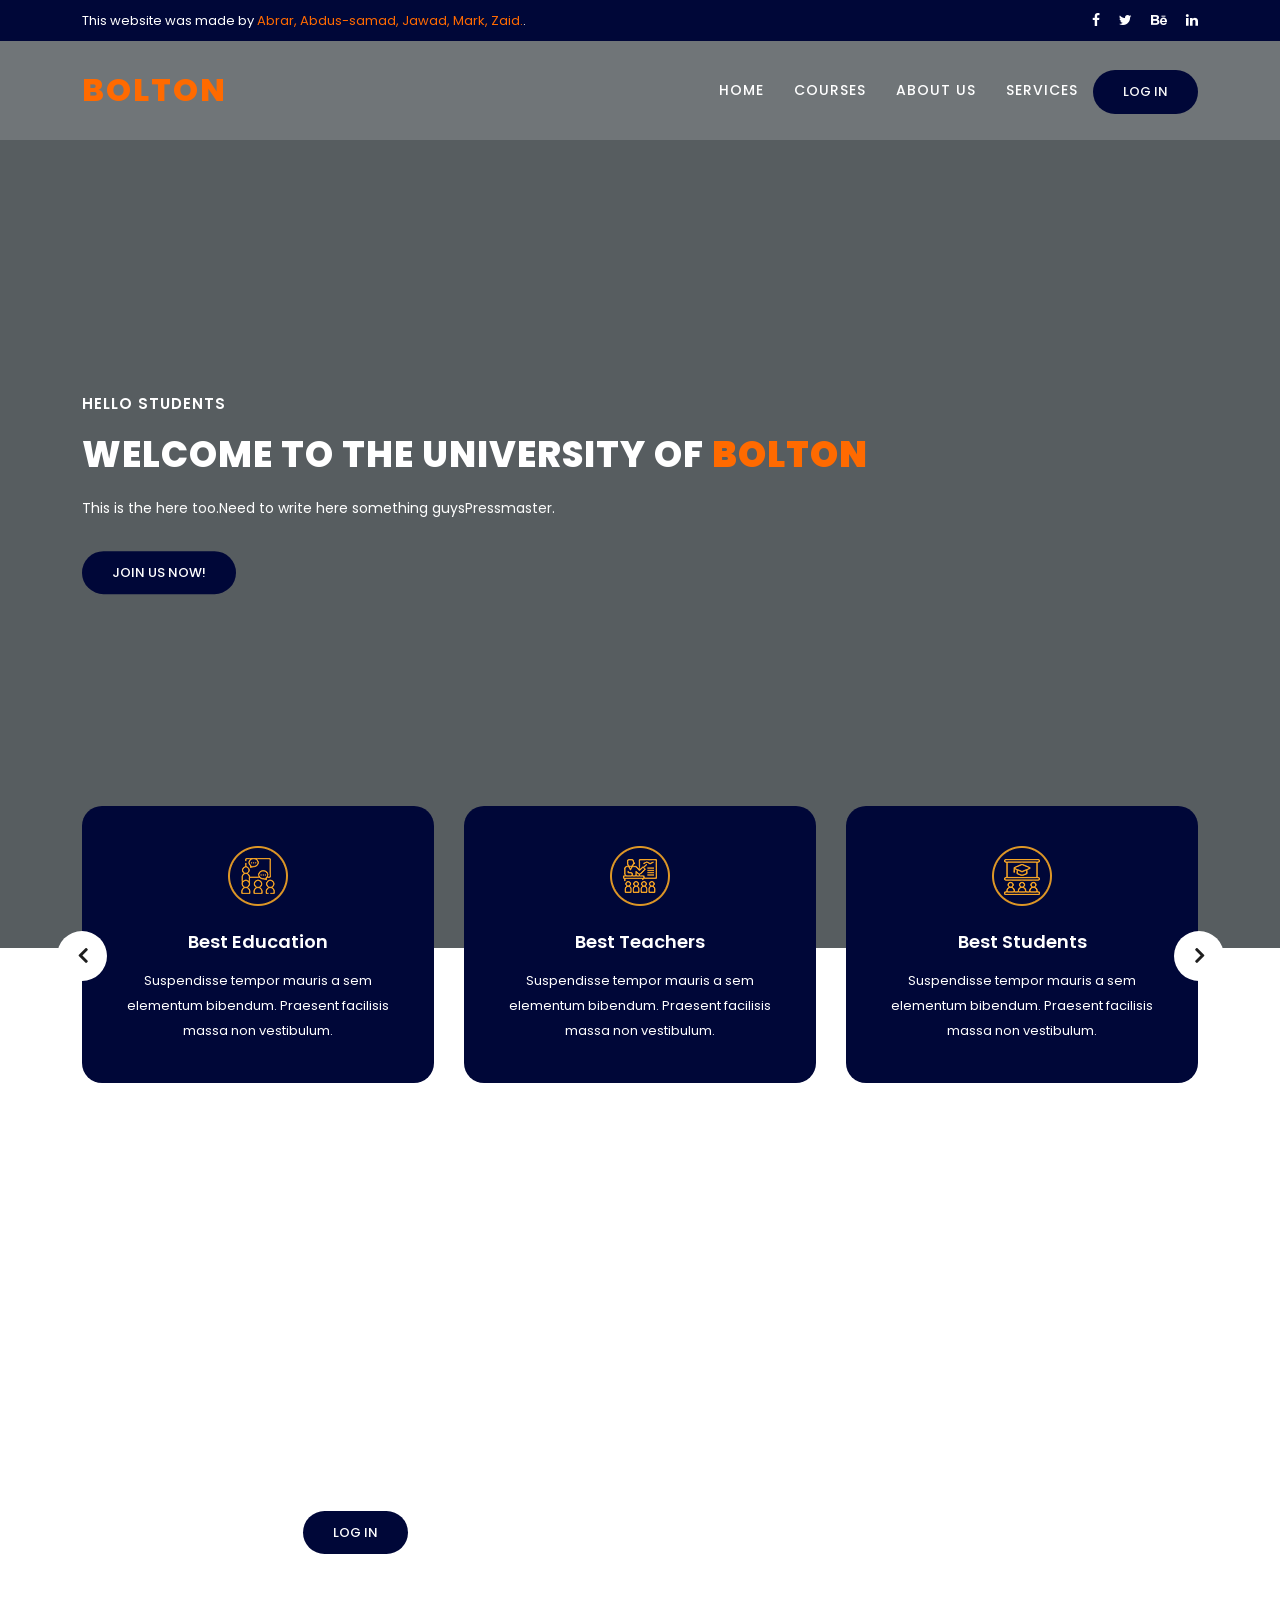
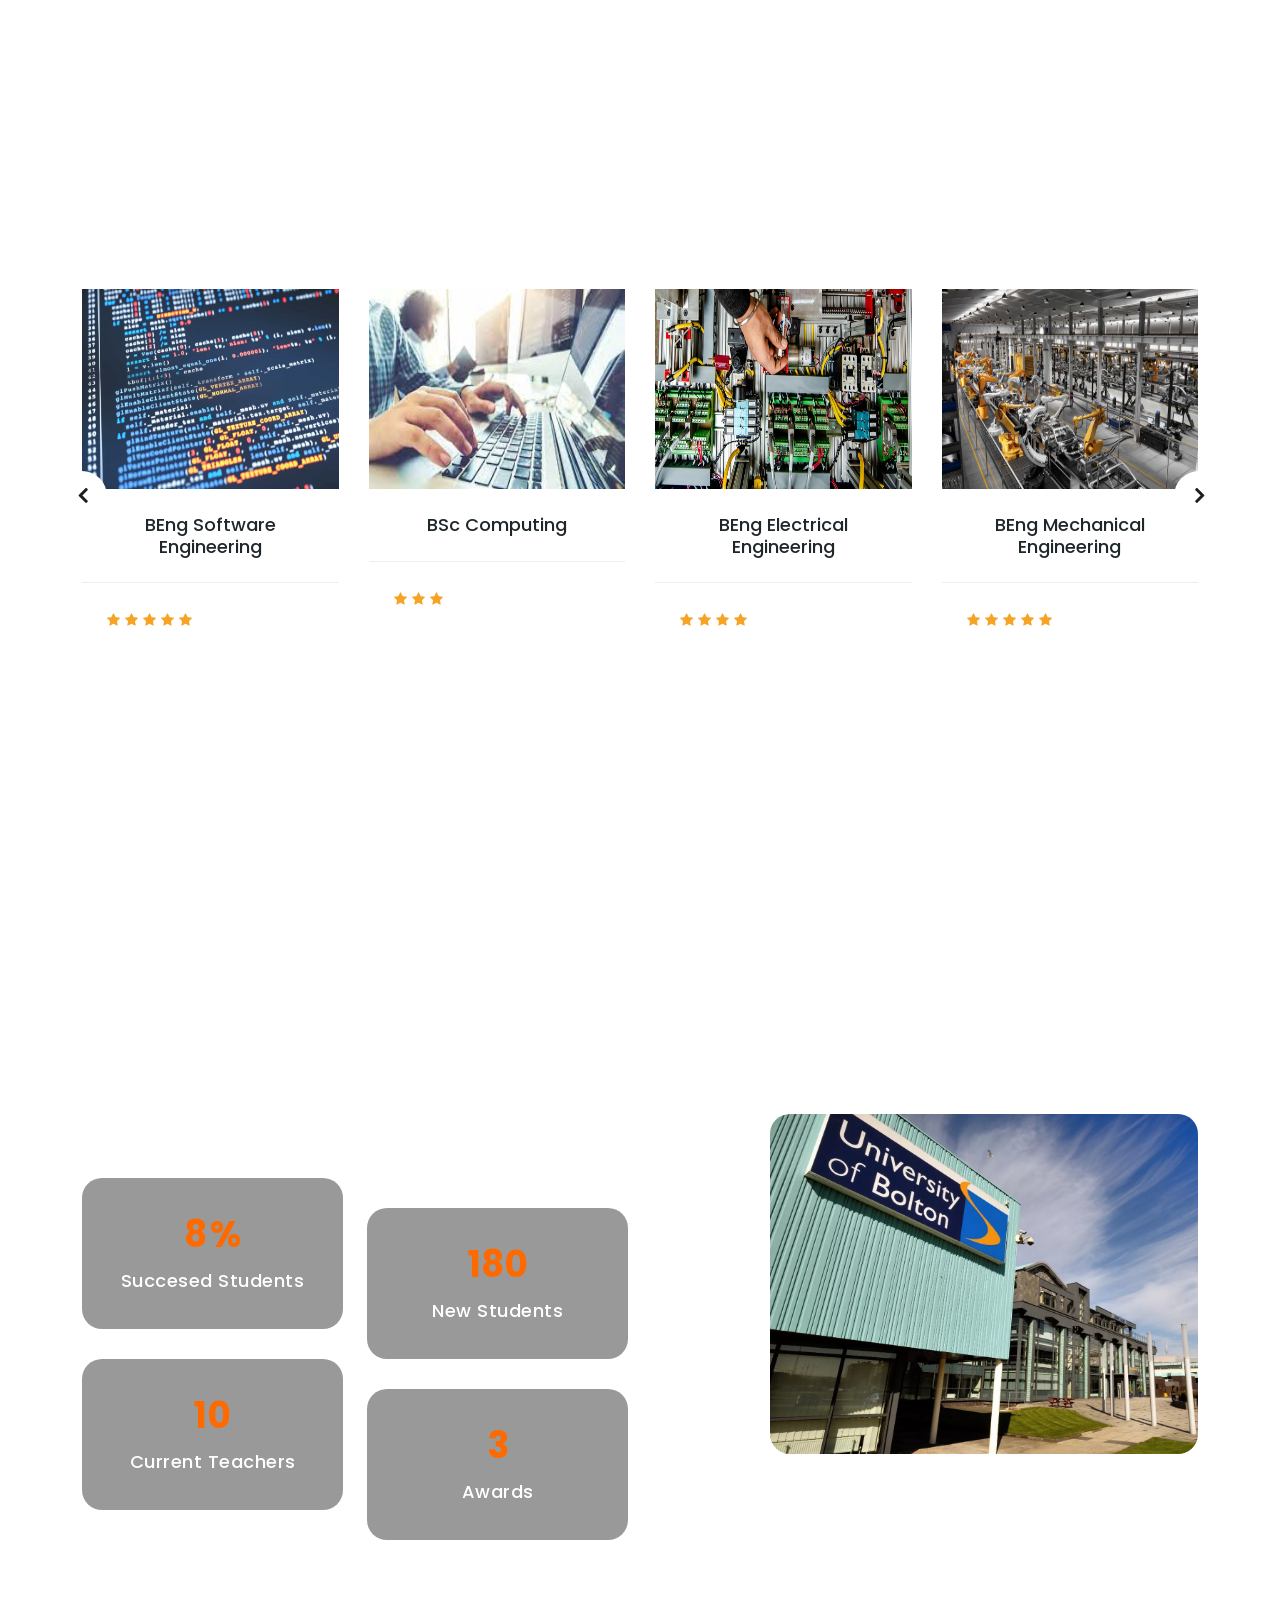
==== commit cbd91b17: "Pull request" ====
--- a/Edu Meeting Free Website Template - Free-CSS.com/templatemo_569_edu_meeting/index.html
+++ b/Edu Meeting Free Website Template - Free-CSS.com/templatemo_569_edu_meeting/index.html
@@ -22,9 +22,6 @@
     <link rel="stylesheet" href="assets/css/lightbox.css">
     <!--
 
-    TemplateMo 569 Edu Meeting
-
-    https://templatemo.com/tm-569-edu-meeting
 
     -->
 </head>
@@ -37,16 +34,16 @@
       <div class="row">
         <div class="col-lg-8 col-sm-8">
           <div class="left-content">
-            <p>This website was made by <em>Jawad, Abrar, Zaid, Mark and Abdussamad</em>.</p>
+            <p>This website was made by <em>Abrar, Abdus-samad, Jawad, Mark, Zaid.</em>.</p>
           </div>
         </div>
         <div class="col-lg-4 col-sm-4">
           <div class="right-icons">
             <ul>
-              <li><a href="#"><i class="fa fa-facebook"></i></a></li>
-              <li><a href="#"><i class="fa fa-twitter"></i></a></li>
+              <li><a href="https://www.facebook.com/UOBACRAK/"><i class="fa fa-facebook"></i></a></li>
+              <li><a href="https://twitter.com/ubolton_rak"><i class="fa fa-twitter"></i></a></li>
               <li><a href="#"><i class="fa fa-behance"></i></a></li>
-              <li><a href="#"><i class="fa fa-linkedin"></i></a></li>
+              <li><a href="https://www.linkedin.com/school/university-of-bolton-academic-centre---ras-al-khaimah/"><i class="fa fa-linkedin"></i></a></li>
             </ul>
           </div>
         </div>
@@ -401,7 +398,7 @@
     </div>
   </section>
 
- 
+
 
   <!-- Scripts -->
   <!-- Bootstrap core JavaScript -->
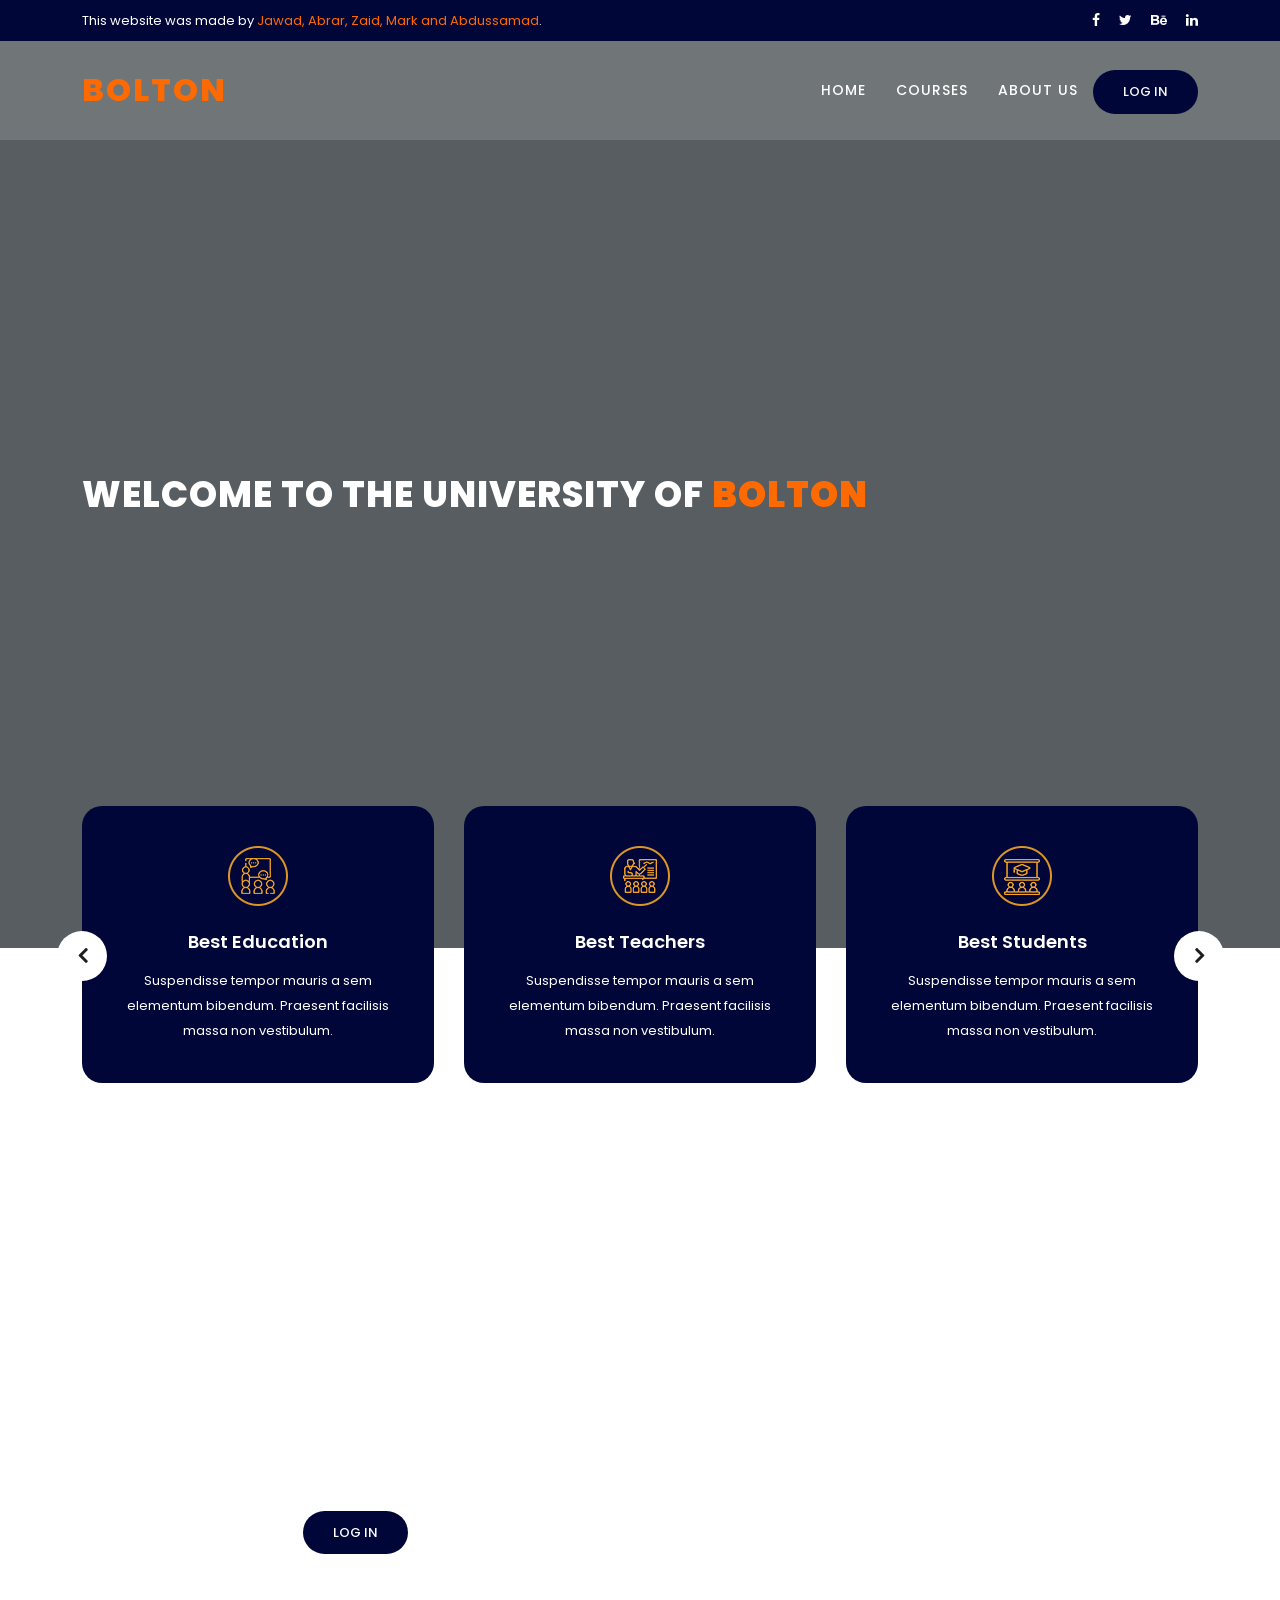
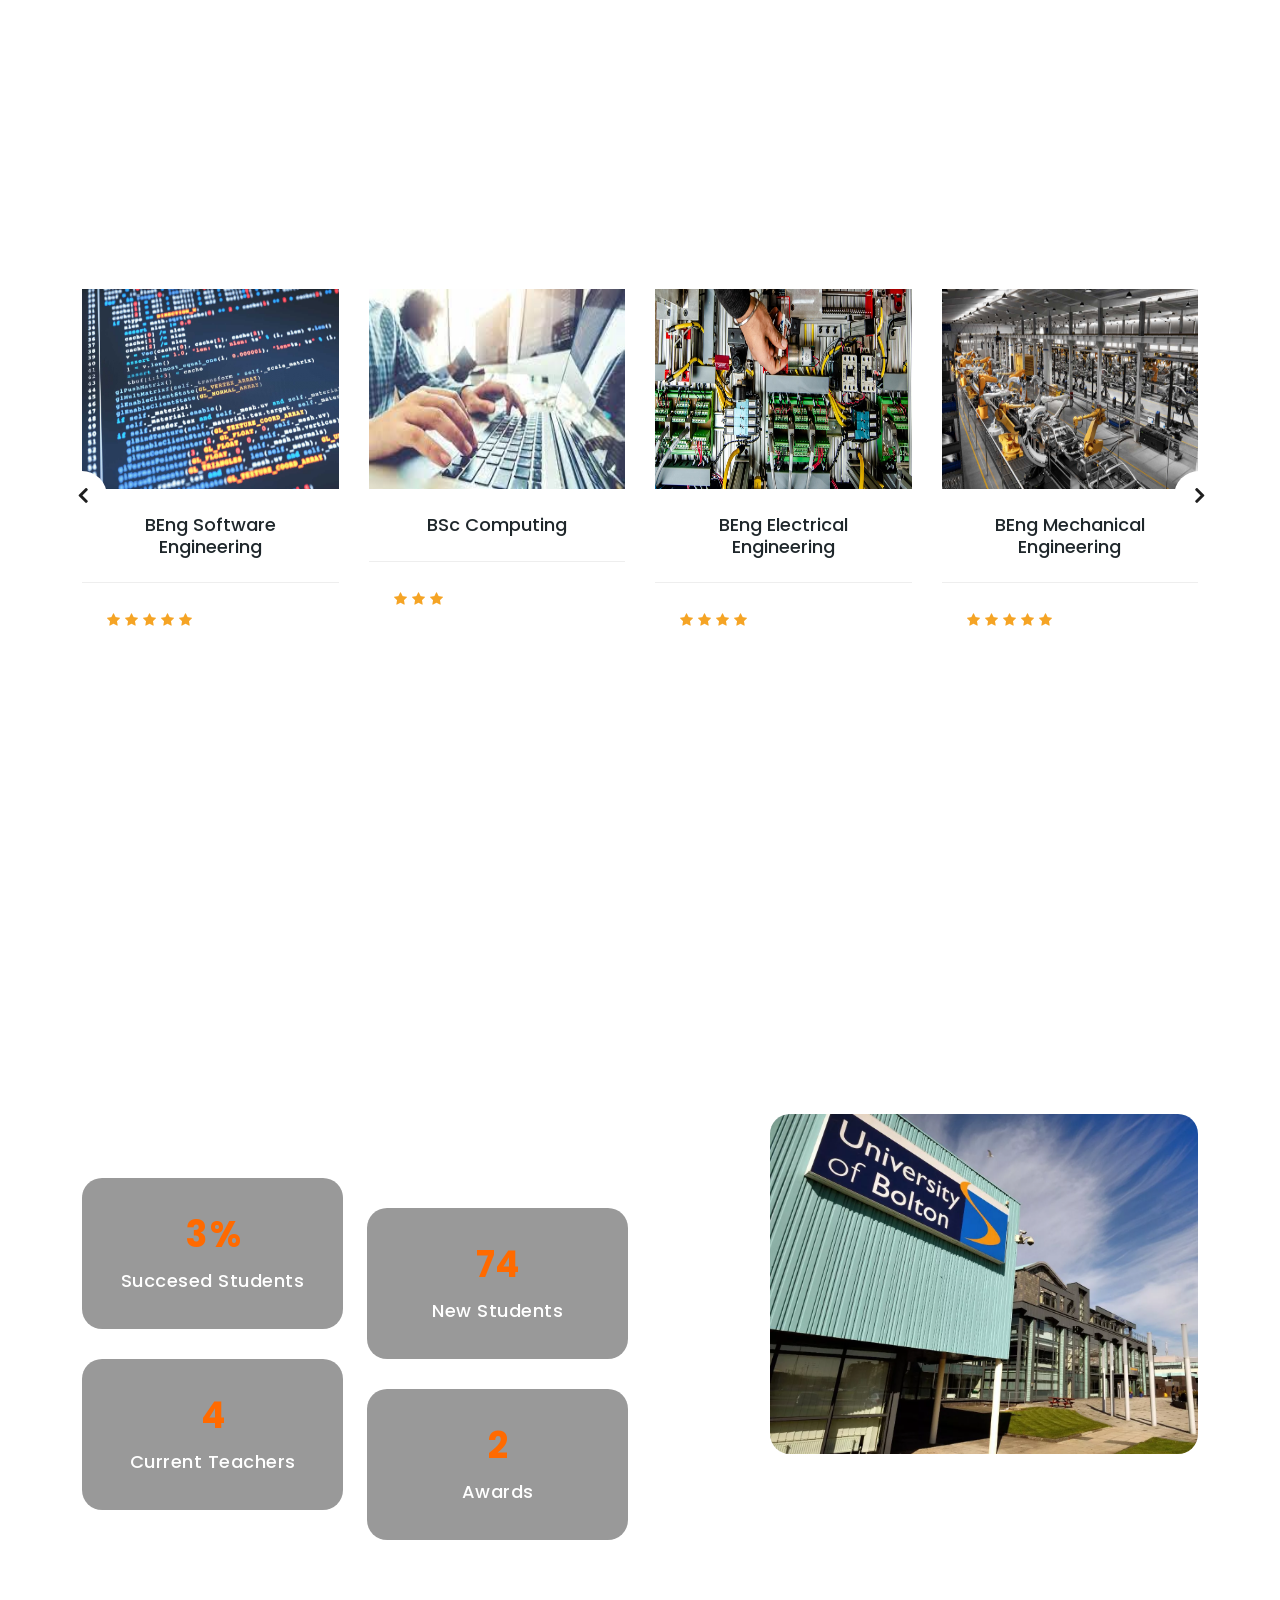
==== commit 2ae7ecad: "loginpage" ====
--- a/Edu Meeting Free Website Template - Free-CSS.com/templatemo_569_edu_meeting/index.html
+++ b/Edu Meeting Free Website Template - Free-CSS.com/templatemo_569_edu_meeting/index.html
@@ -20,10 +20,7 @@
     <link rel="stylesheet" href="assets/css/templatemo-edu-meeting.css">
     <link rel="stylesheet" href="assets/css/owl.css">
     <link rel="stylesheet" href="assets/css/lightbox.css">
-    <!--
-
-
-    -->
+   
 </head>
 
 <body>
@@ -34,16 +31,16 @@
       <div class="row">
         <div class="col-lg-8 col-sm-8">
           <div class="left-content">
-            <p>This website was made by <em>Abrar, Abdus-samad, Jawad, Mark, Zaid.</em>.</p>
+            <p>This website was made by <em>Jawad, Abrar, Zaid, Mark and Abdussamad</em>.</p>
           </div>
         </div>
         <div class="col-lg-4 col-sm-4">
           <div class="right-icons">
             <ul>
-              <li><a href="https://www.facebook.com/UOBACRAK/"><i class="fa fa-facebook"></i></a></li>
-              <li><a href="https://twitter.com/ubolton_rak"><i class="fa fa-twitter"></i></a></li>
+              <li><a href="#"><i class="fa fa-facebook"></i></a></li>
+              <li><a href="#"><i class="fa fa-twitter"></i></a></li>
               <li><a href="#"><i class="fa fa-behance"></i></a></li>
-              <li><a href="https://www.linkedin.com/school/university-of-bolton-academic-centre---ras-al-khaimah/"><i class="fa fa-linkedin"></i></a></li>
+              <li><a href="#"><i class="fa fa-linkedin"></i></a></li>
             </ul>
           </div>
         </div>
@@ -70,7 +67,7 @@
                               
                           </li>
                            
-                          <li class="scroll-to-section"><a href="#contact">Services</a></li> 
+                          
                           <div class="scroll-to-section login-button"><a href="#apply">Log in</a></div>
                           </li>
                       </ul>        
@@ -96,13 +93,10 @@
             <div class="row">
               <div class="col-lg-12">
                 <div class="caption">
-              <h6>Hello Students</h6>
+              
               <h2>Welcome to the University of <em>Bolton</em></h2>
-              <p>This is the  <a rel="nofollow" href="https://templatemo.com/page/1" target="_blank">here too</a>.Need to write here something guys<a rel="nofollow" href="https://www.pexels.com/@pressmaster" target="_blank">Pressmaster</a>.</p>
-              <div class="main-button-red">
-                  <div class="scroll-to-section"><a href="#contact">Join Us Now!</a></div>
-              </div>
-          </div>
+              
+             
               </div>
             </div>
           </div>
@@ -193,7 +187,7 @@
               <h3>Login</h3>
               <p>If you're already registered as a Student, Teacher, or admin, you can go ahead and Log In. But if you are not, you have to click Sign Up before logging in.</p>
               <div class="main-button-red">
-                <div class="scroll-to-section"><a href="#contact">Log In</a></div>
+                <li><a href="login.html">Log In</a></li>
               </div>
             </div>
           </div>
@@ -398,7 +392,7 @@
     </div>
   </section>
 
-
+ 
 
   <!-- Scripts -->
   <!-- Bootstrap core JavaScript -->
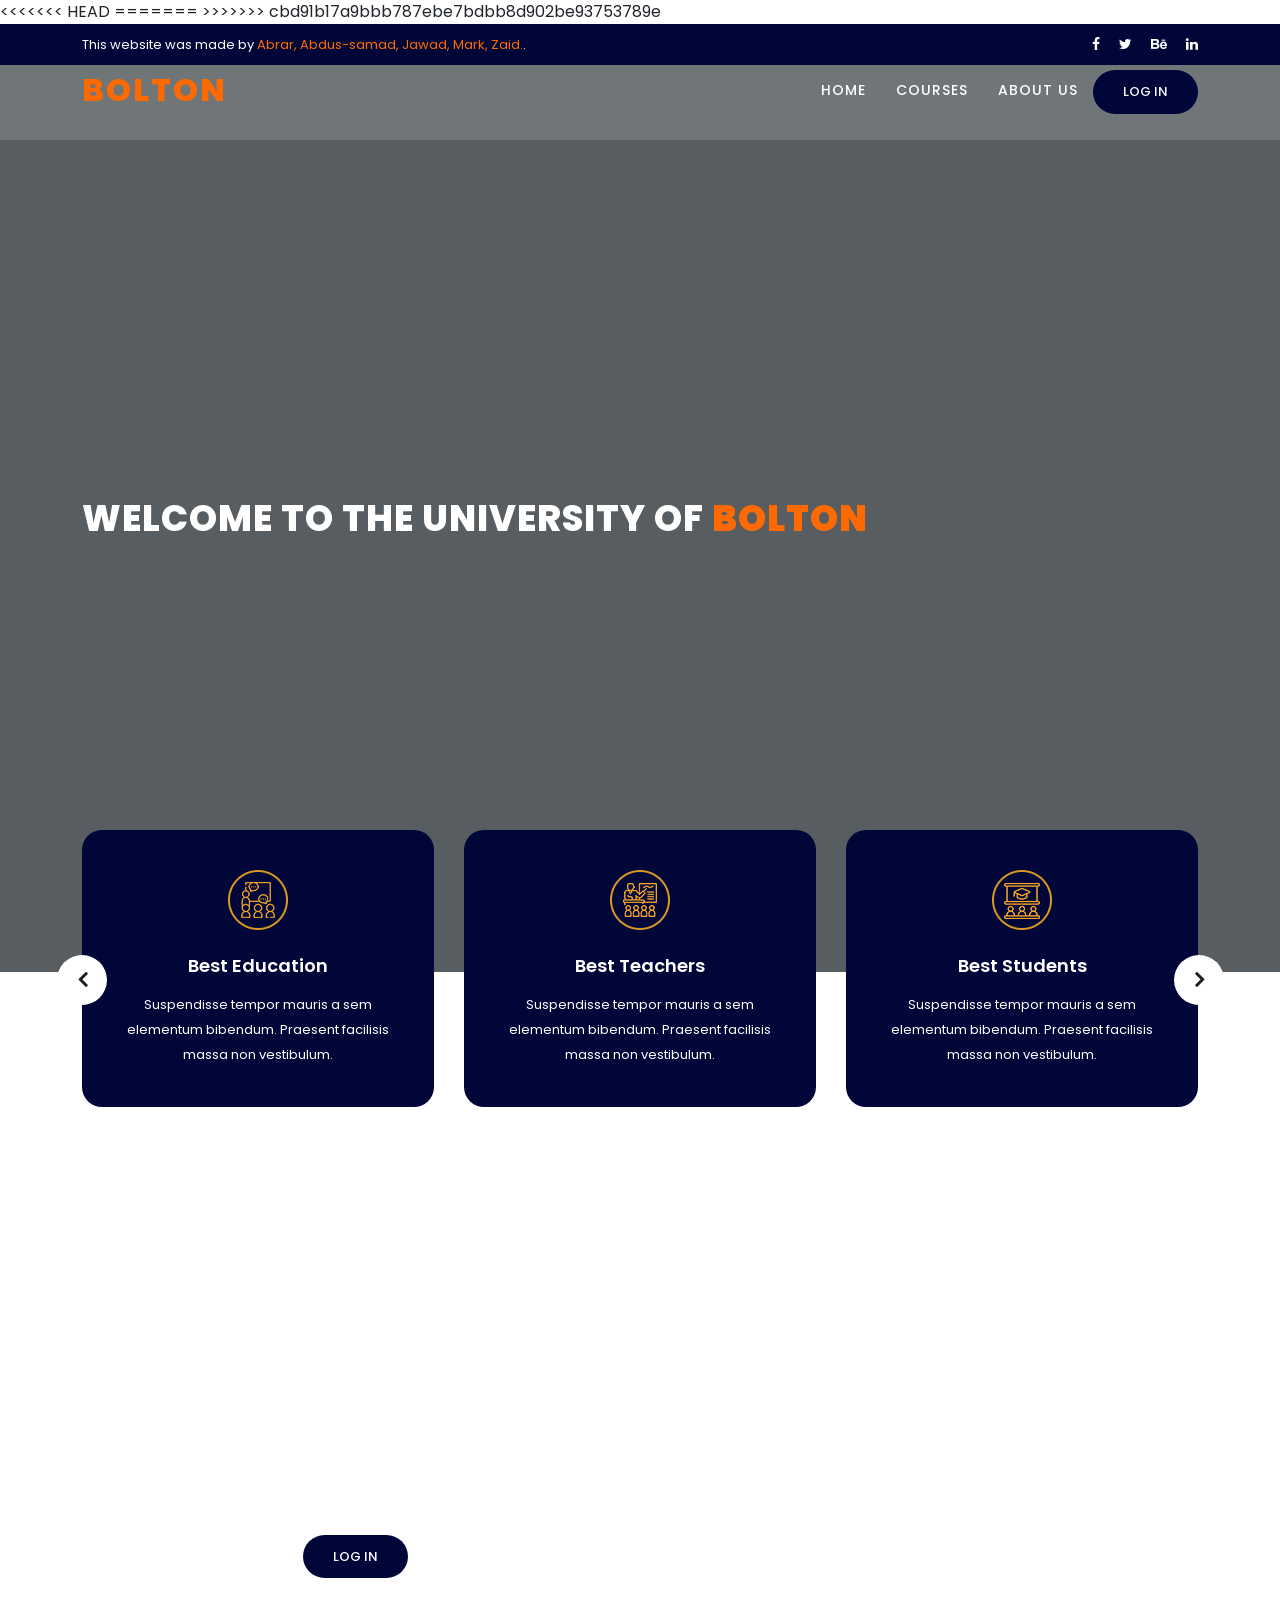
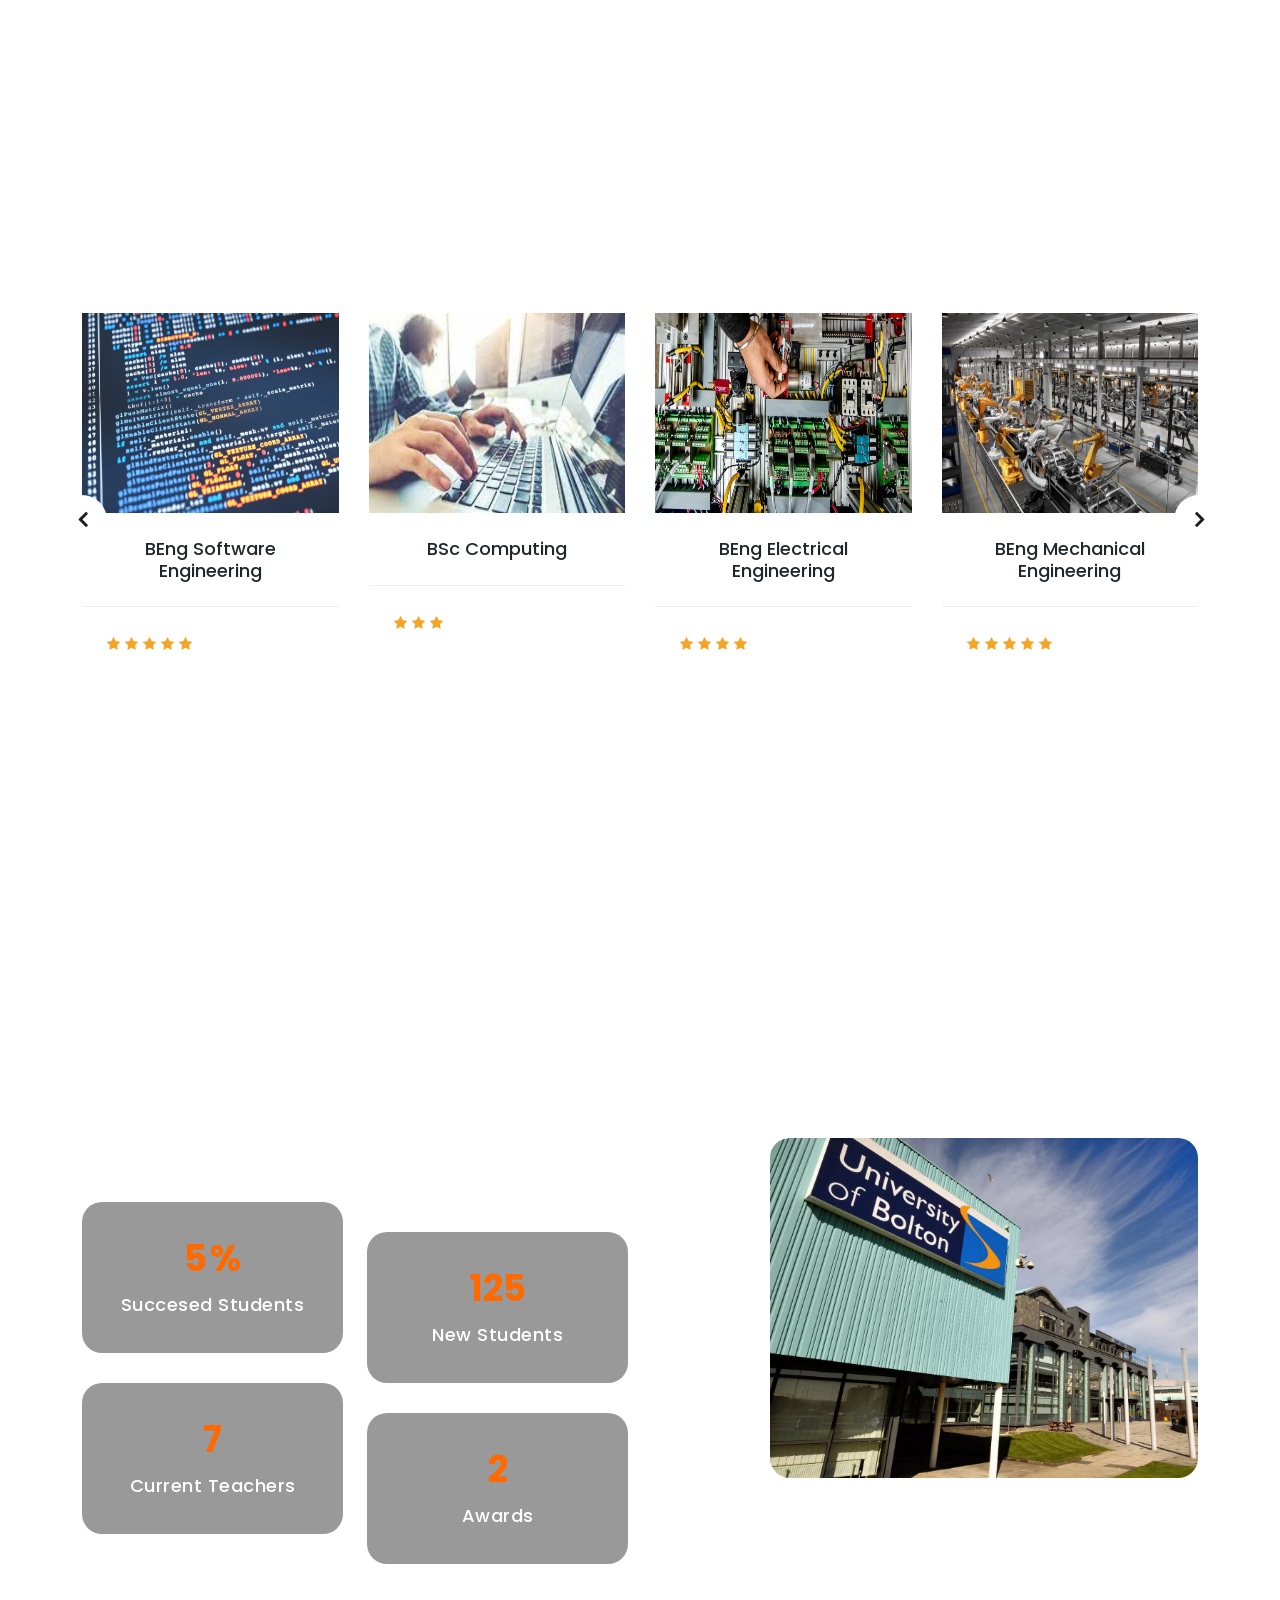
==== commit 7b7189e2: "Merge branch 'master' of https://github.com/imerkmark/Attendance-Management-System" ====
--- a/Edu Meeting Free Website Template - Free-CSS.com/templatemo_569_edu_meeting/index.html
+++ b/Edu Meeting Free Website Template - Free-CSS.com/templatemo_569_edu_meeting/index.html
@@ -20,7 +20,14 @@
     <link rel="stylesheet" href="assets/css/templatemo-edu-meeting.css">
     <link rel="stylesheet" href="assets/css/owl.css">
     <link rel="stylesheet" href="assets/css/lightbox.css">
+<<<<<<< HEAD
    
+=======
+    <!--
+
+
+    -->
+>>>>>>> cbd91b17a9bbb787ebe7bdbb8d902be93753789e
 </head>
 
 <body>
@@ -31,16 +38,16 @@
       <div class="row">
         <div class="col-lg-8 col-sm-8">
           <div class="left-content">
-            <p>This website was made by <em>Jawad, Abrar, Zaid, Mark and Abdussamad</em>.</p>
+            <p>This website was made by <em>Abrar, Abdus-samad, Jawad, Mark, Zaid.</em>.</p>
           </div>
         </div>
         <div class="col-lg-4 col-sm-4">
           <div class="right-icons">
             <ul>
-              <li><a href="#"><i class="fa fa-facebook"></i></a></li>
-              <li><a href="#"><i class="fa fa-twitter"></i></a></li>
+              <li><a href="https://www.facebook.com/UOBACRAK/"><i class="fa fa-facebook"></i></a></li>
+              <li><a href="https://twitter.com/ubolton_rak"><i class="fa fa-twitter"></i></a></li>
               <li><a href="#"><i class="fa fa-behance"></i></a></li>
-              <li><a href="#"><i class="fa fa-linkedin"></i></a></li>
+              <li><a href="https://www.linkedin.com/school/university-of-bolton-academic-centre---ras-al-khaimah/"><i class="fa fa-linkedin"></i></a></li>
             </ul>
           </div>
         </div>
@@ -392,7 +399,7 @@
     </div>
   </section>
 
- 
+
 
   <!-- Scripts -->
   <!-- Bootstrap core JavaScript -->
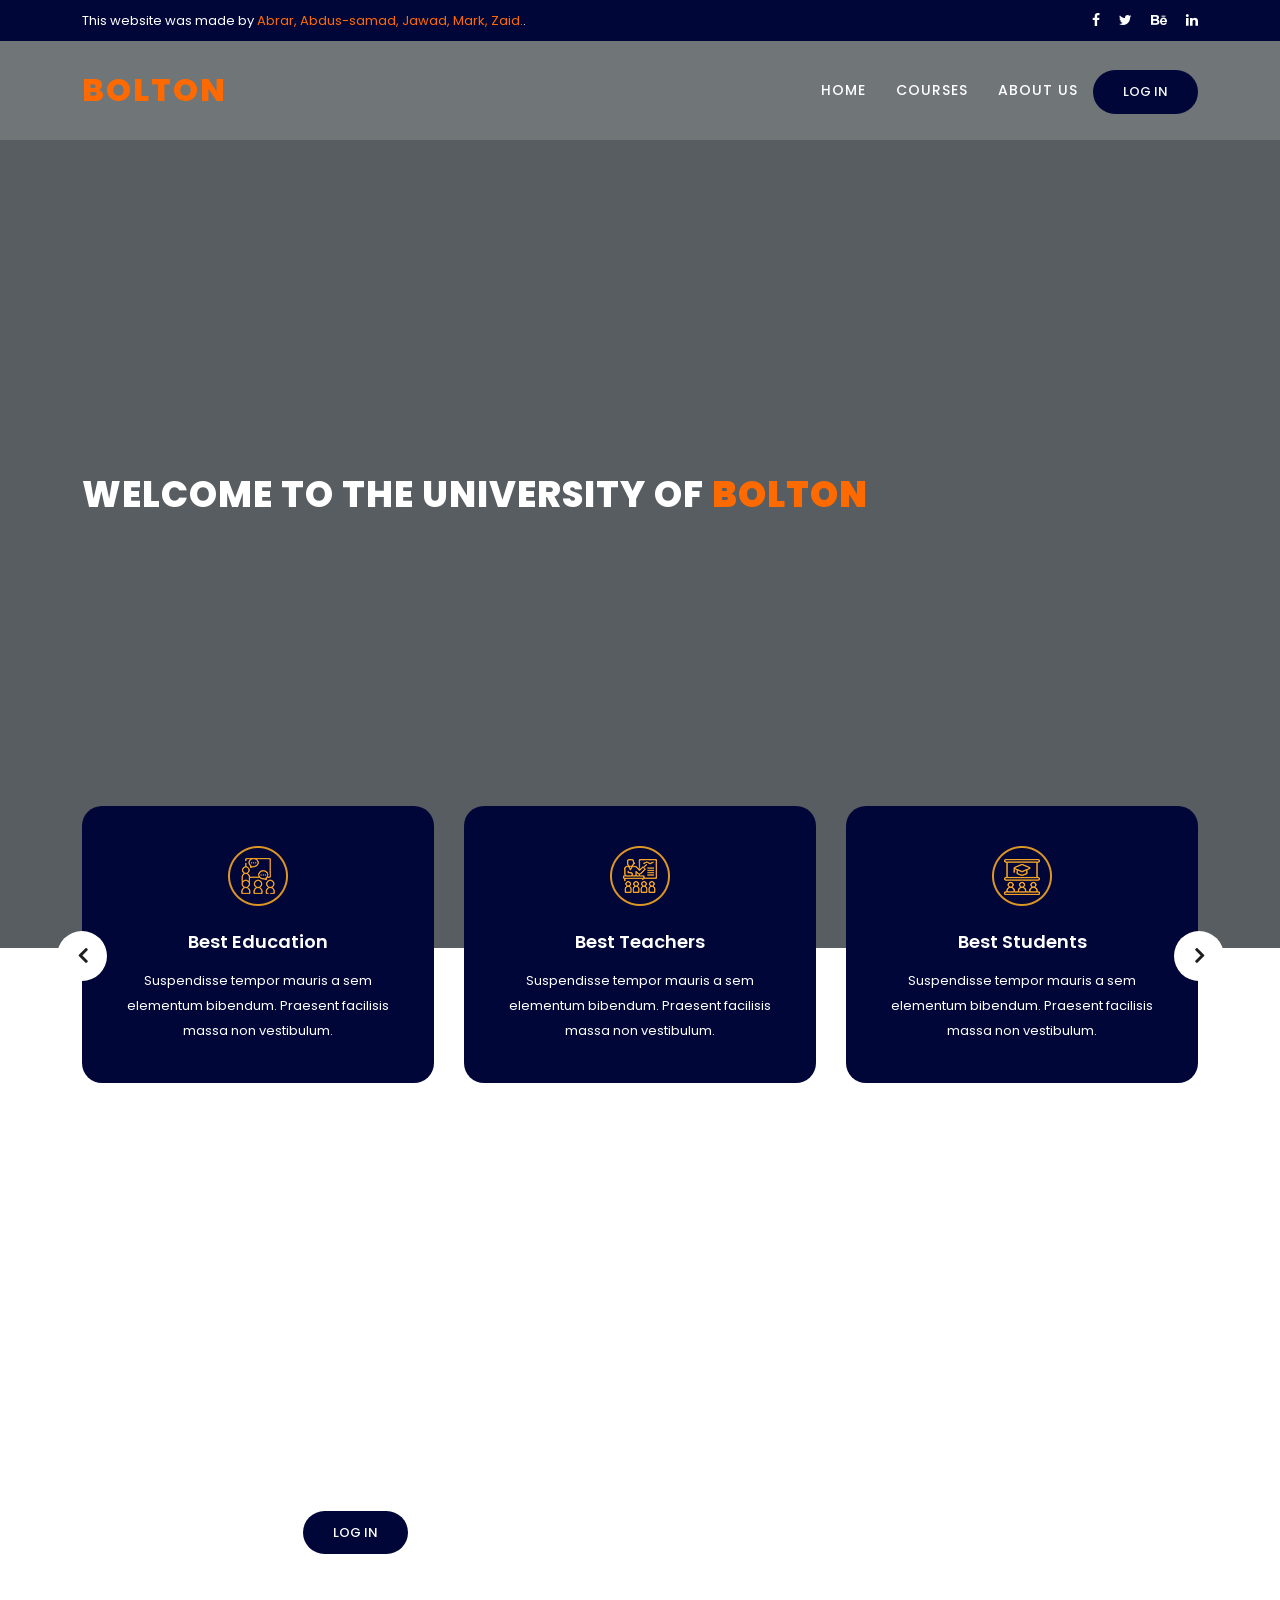
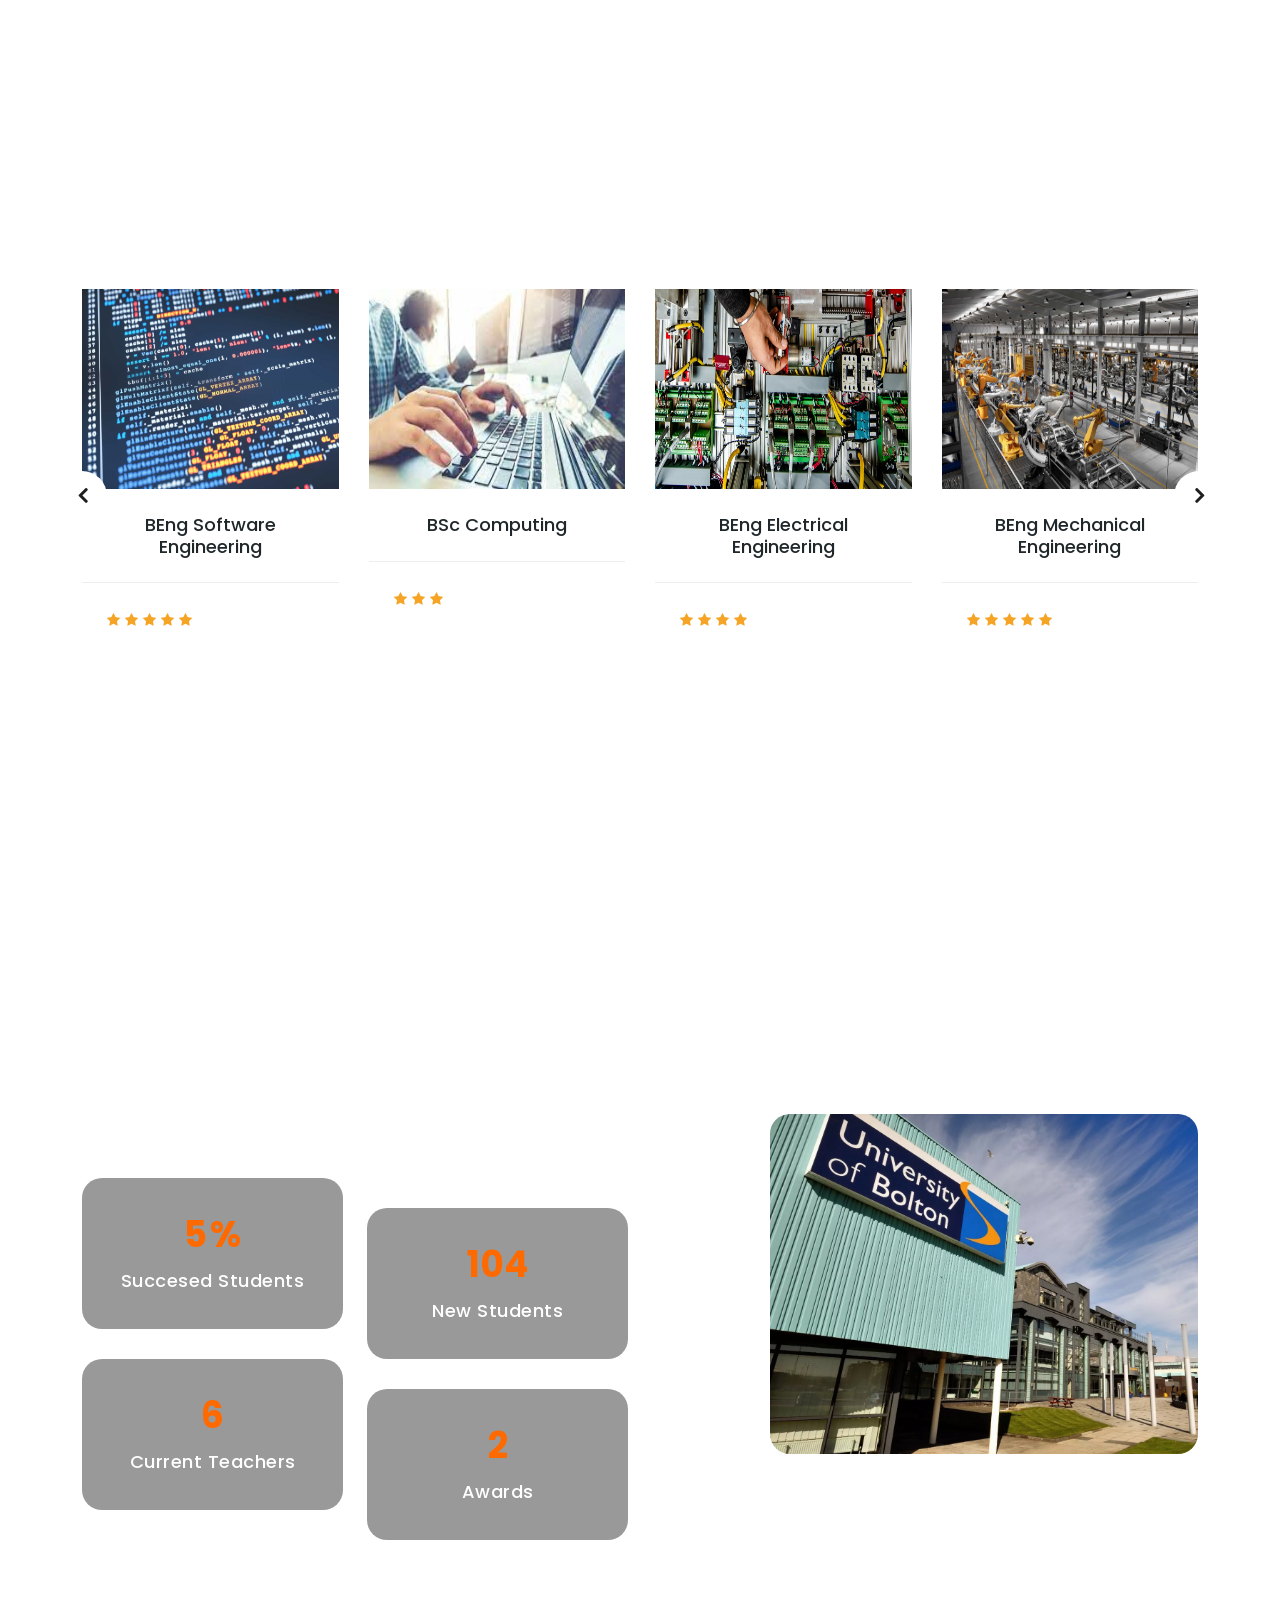
==== commit a43d0aa4: "attendance" ====
--- a/Edu Meeting Free Website Template - Free-CSS.com/templatemo_569_edu_meeting/index.html
+++ b/Edu Meeting Free Website Template - Free-CSS.com/templatemo_569_edu_meeting/index.html
@@ -20,14 +20,6 @@
     <link rel="stylesheet" href="assets/css/templatemo-edu-meeting.css">
     <link rel="stylesheet" href="assets/css/owl.css">
     <link rel="stylesheet" href="assets/css/lightbox.css">
-<<<<<<< HEAD
-   
-=======
-    <!--
-
-
-    -->
->>>>>>> cbd91b17a9bbb787ebe7bdbb8d902be93753789e
 </head>
 
 <body>
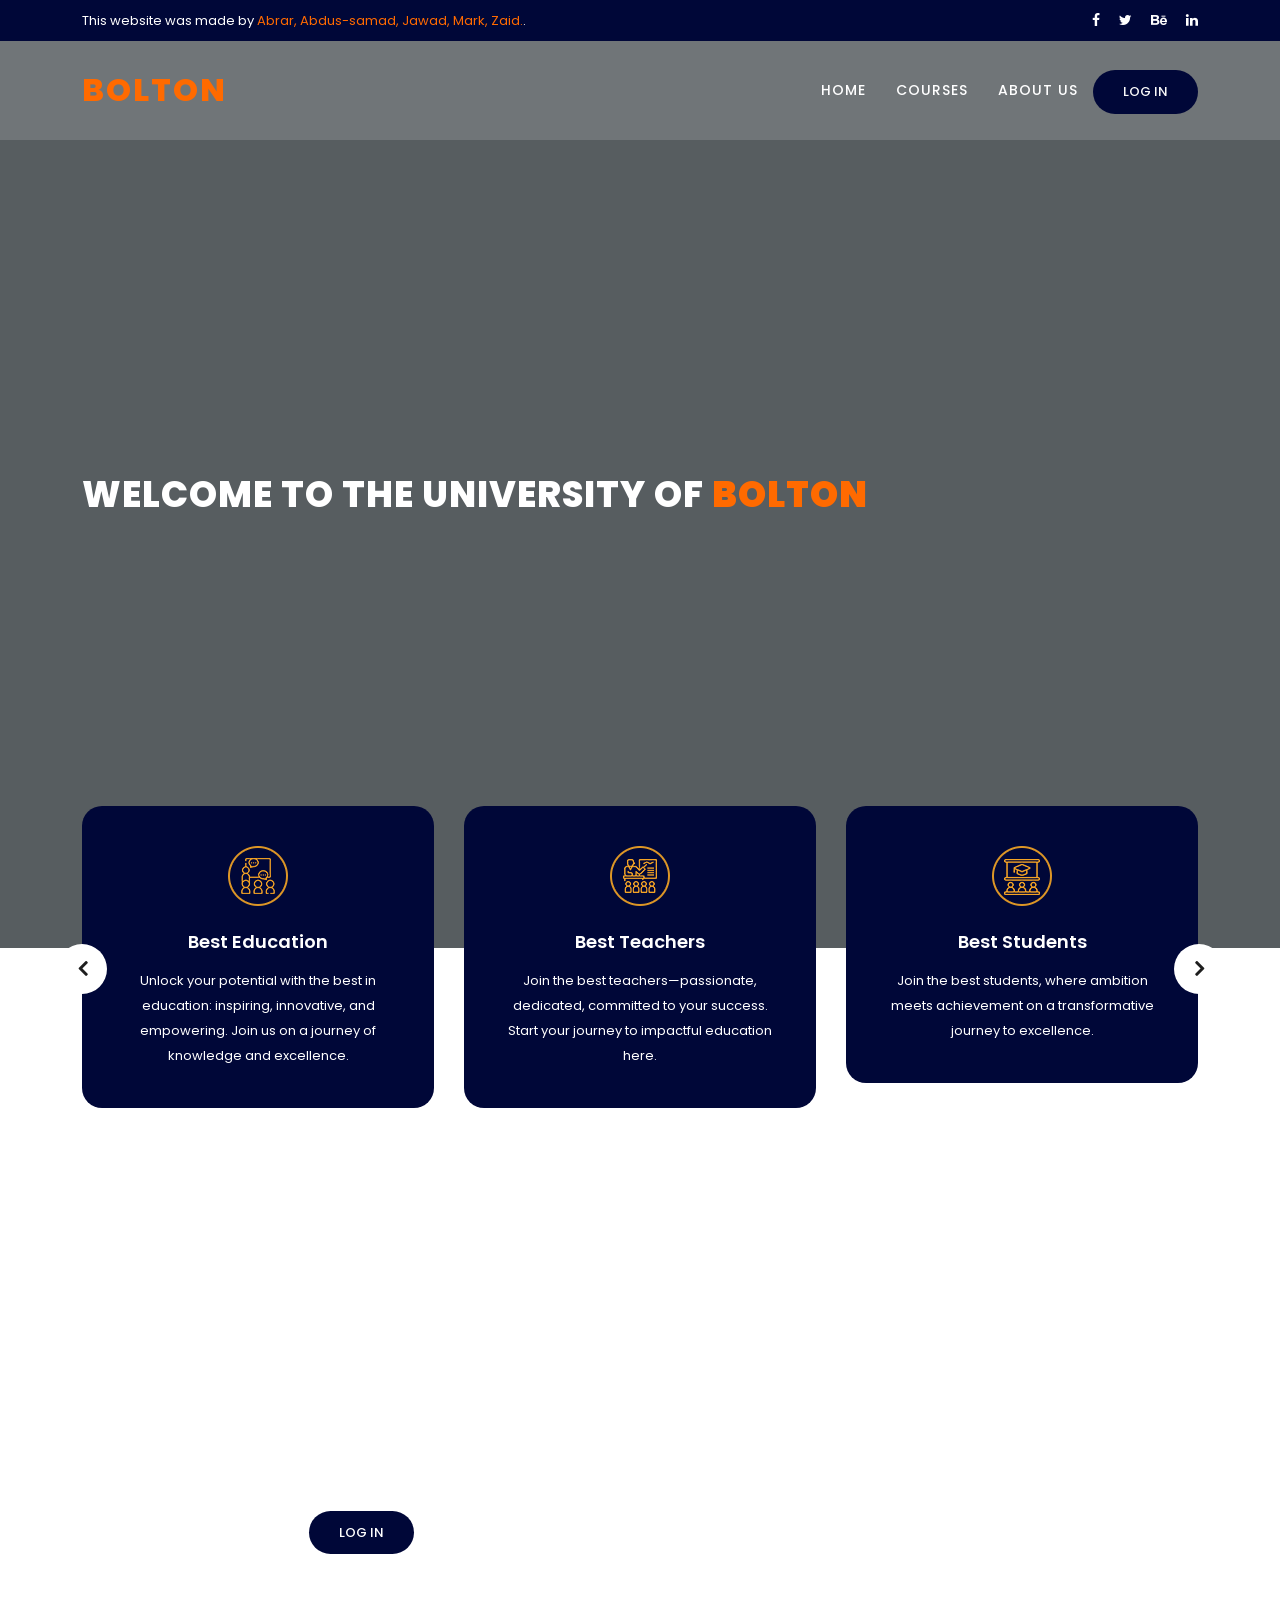
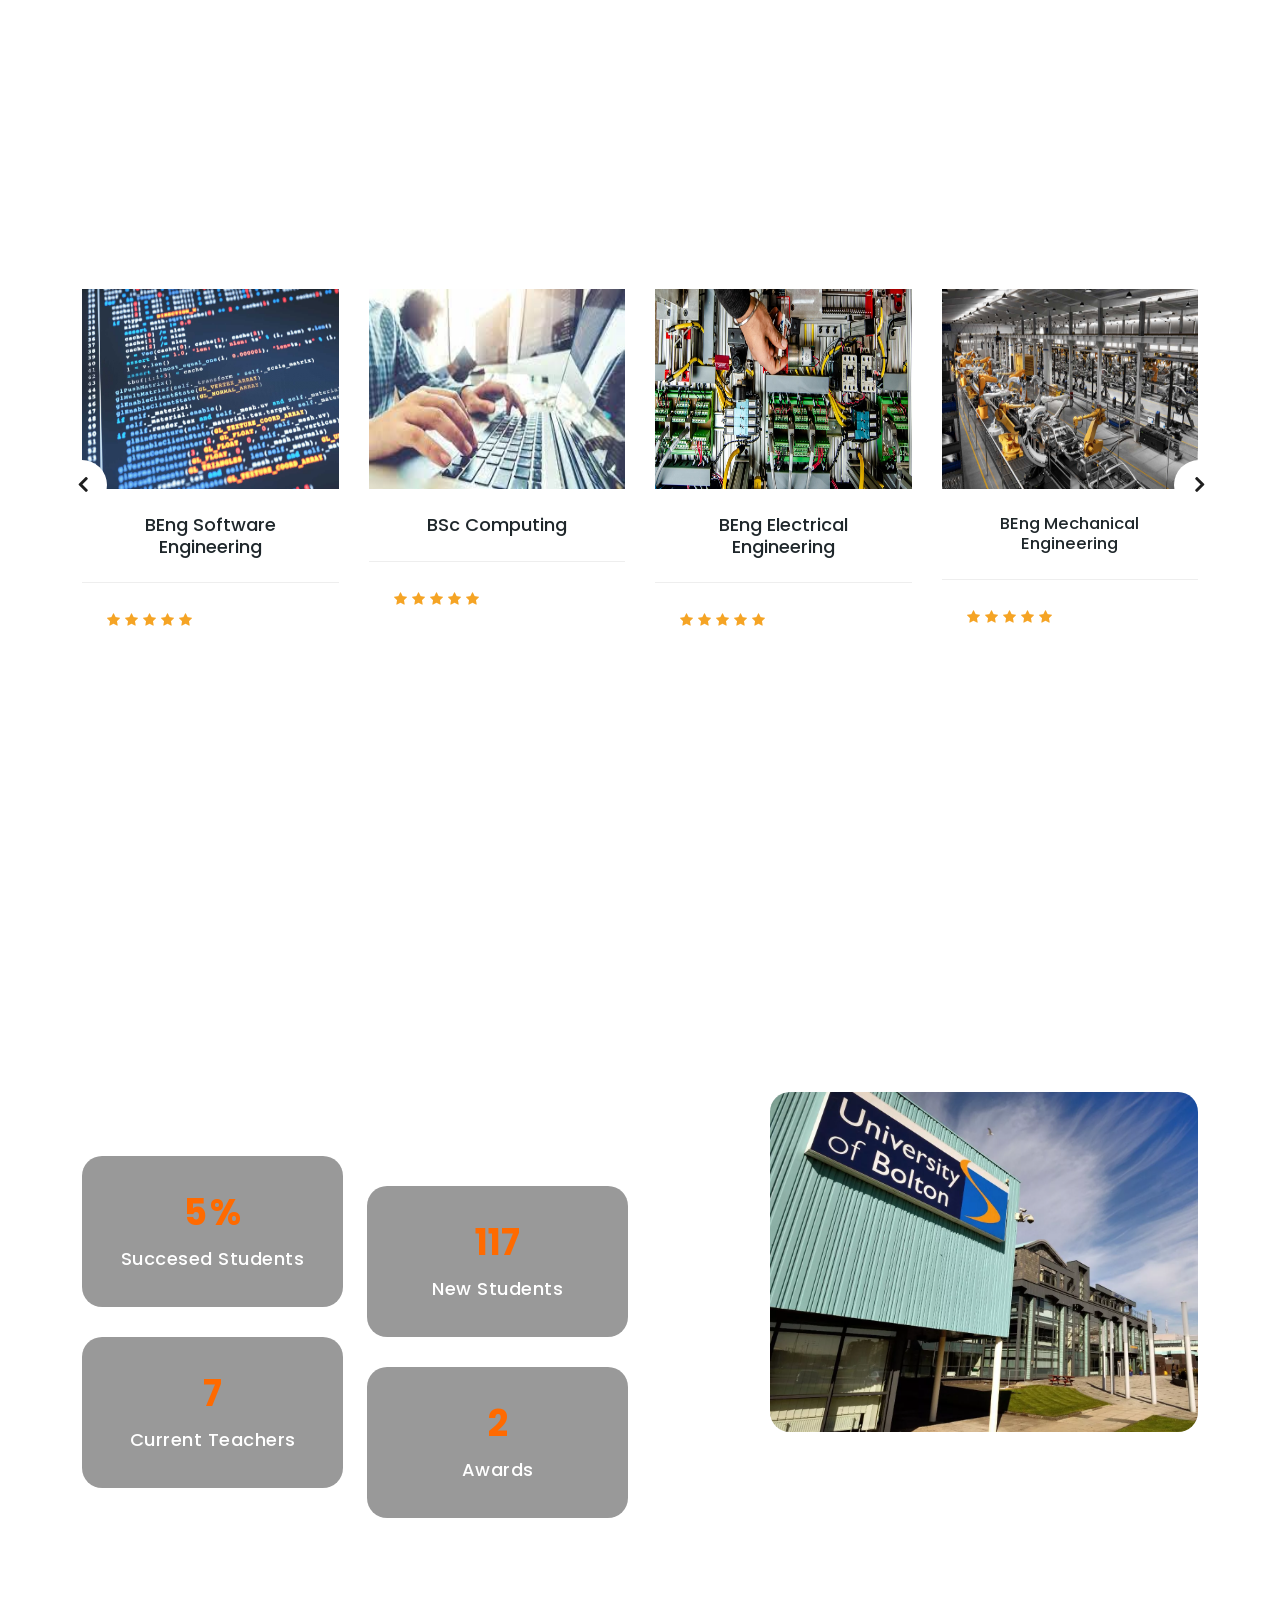
==== commit f52f1674: "Added links when users click on courses, edited some sentences also" ====
--- a/Edu Meeting Free Website Template - Free-CSS.com/templatemo_569_edu_meeting/index.html
+++ b/Edu Meeting Free Website Template - Free-CSS.com/templatemo_569_edu_meeting/index.html
@@ -63,12 +63,9 @@
                           <li class="scroll-to-section"><a href="#top" class="active">Home</a></li>
                           <li class="scroll-to-section"><a href="#courses">Courses</a></li>
                           <li><a href="meeting-details.html">About us</a></li>
-                              
-                          </li>
-                           
                           
-                          <div class="scroll-to-section login-button"><a href="#apply">Log in</a></div>
-                          </li>
+                          <div class="login-button"><a href="login.html">Log in</a></div>
+                          
                       </ul>        
                       <a class='menu-trigger'>
                           <span>Menu</span>
@@ -115,7 +112,7 @@
               </div>
               <div class="down-content">
                 <h4>Best Education</h4>
-                <p>Suspendisse tempor mauris a sem elementum bibendum. Praesent facilisis massa non vestibulum.</p>
+                <p>Unlock your potential with the best in education: inspiring, innovative, and empowering. Join us on a journey of knowledge and excellence.</p>
               </div>
             </div>
             
@@ -125,7 +122,7 @@
               </div>
               <div class="down-content">
                 <h4>Best Teachers</h4>
-                <p>Suspendisse tempor mauris a sem elementum bibendum. Praesent facilisis massa non vestibulum.</p>
+                <p>Join the best teachers—passionate, dedicated, committed to your success. Start your journey to impactful education here.</p>
               </div>
             </div>
             
@@ -135,7 +132,7 @@
               </div>
               <div class="down-content">
                 <h4>Best Students</h4>
-                <p>Suspendisse tempor mauris a sem elementum bibendum. Praesent facilisis massa non vestibulum.</p>
+                <p>Join the best students, where ambition meets achievement on a transformative journey to excellence.</p>
               </div>
             </div>
             
@@ -145,7 +142,7 @@
               </div>
               <div class="down-content">
                 <h4>Online Meeting</h4>
-                <p>Suspendisse tempor mauris a sem elementum bibendum. Praesent facilisis massa non vestibulum.</p>
+                <p>Effortless online meetings: seamless collaboration, meaningful discussions, and a virtual space designed for productivity.</p>
               </div>
             </div>
             
@@ -155,7 +152,7 @@
               </div>
               <div class="down-content">
                 <h4>Best Networking</h4>
-                <p>Suspendisse tempor mauris a sem elementum bibendum. Praesent facilisis massa non vestibulum.</p>
+                <p>Unlock your potential with the best networking: thriving connections, abundant opportunities, and shared success.</p>
               </div>
             </div>
             
@@ -177,24 +174,24 @@
        
 <!--Login Box-->
   <section class="apply-now" id="apply">
+
   <div class="container">
-    <div class="row">
-      <div class="col-lg-6 align-self-center text-center"> <!-- Added 'text-center' class -->
-        <div class="row">
+    
+      <div class="col-lg-6 align-self-center text-center">
+
           <div class="col-lg-12">
-            <div class="item">
-              <h3>Login</h3>
-              <p>If you're already registered as a Student, Teacher, or admin, you can go ahead and Log In. But if you are not, you have to click Sign Up before logging in.</p>
-              <div class="main-button-red">
-                <li><a href="login.html">Log In</a></li>
-              </div>
-            </div>
-          </div>
-        </div>
+              <div class="item">
+                  <h3>Login</h3>
+                  <p>If you're already registered as a Student, Teacher, or admin, you can go ahead and Log In. But if you are not, you have to click Sign Up before logging in.</p>
+                  <div class="main-button-red">
+                      <a href="login.html">Log In</a>
+                  </div>
+              </div>
+          </div>
       </div>
     </div>
-  </div>
 </section>
+
 
   <section class="our-courses" id="courses">
     <div class="container">
@@ -207,9 +204,9 @@
         <div class="col-lg-12">
           <div class="owl-courses-item owl-carousel">
             <div class="item">
-              <img class="img2" src="assets/images/Software-Engineering.jpg" alt="Course One">
-              <div class="down-content">
-                  <h4>BEng Software Engineering</h4>
+              <a href="login.html"> <img src="assets/images/Software-Engineering.jpg"  class="img2" alt="Course One" ></a>
+              <div class="down-content">
+                  <a href="login.html"> <h4>BEng Software Engineering</h4> </a>
                 <div class="info">
                   <div class="row">
                     <div class="col-8">
@@ -229,17 +226,19 @@
               </div>
             </div>
             <div class="item">
-              <img class="img2" src="assets/images/Computing.jpg" alt="Course Two">
-              <div class="down-content">
-                <h4>BSc Computing</h4>
+              <a href="login.html"> <img class="img2" src="assets/images/Computing.jpg" alt="Course Two"> </a>
+              <div class="down-content">
+                  <a href="login.html"> <h4>BSc Computing </h4> </a>
                 <div class="info">
                   <div class="row">
                     <div class="col-8">
-                      <ul>
-                        <li><i class="fa fa-star"></i></li>
-                        <li><i class="fa fa-star"></i></li>
-                        <li><i class="fa fa-star"></i></li>
-                      </ul>
+                        <ul>
+                            <li><i class="fa fa-star"></i></li>
+                            <li><i class="fa fa-star"></i></li>
+                            <li><i class="fa fa-star"></i></li>
+                            <li><i class="fa fa-star"></i></li>
+                            <li><i class="fa fa-star"></i></li>
+                        </ul>
                     </div>
                     <div class="col-4">
                       
@@ -249,74 +248,75 @@
               </div>
             </div>
             <div class="item">
-              <img class="img2" src="assets/images/Electrical-Engineering.jpg" alt="">
-              <div class="down-content">
-                  <h4>BEng Electrical Engineering</h4>
-                <div class="info">
-                  <div class="row">
-                    <div class="col-8">
-                      <ul>
-                        <li><i class="fa fa-star"></i></li>
-                        <li><i class="fa fa-star"></i></li>
-                        <li><i class="fa fa-star"></i></li>
-                        <li><i class="fa fa-star"></i></li>
-                      </ul>
-                    </div>
-                    <div class="col-4">
-                      
-                    </div>
-                  </div>
-                </div>
-              </div>
-            </div>
-            <div class="item">
-              <img class="img2" src="assets/images/Mechanical-Engineering.jpg" alt="">
-              <div class="down-content">
-                  <h4>BEng Mechanical Engineering</h4>
-                <div class="info">
-                  <div class="row">
-                    <div class="col-8">
-                      <ul>
-                        <li><i class="fa fa-star"></i></li>
-                        <li><i class="fa fa-star"></i></li>
-                        <li><i class="fa fa-star"></i></li>
-                        <li><i class="fa fa-star"></i></li>
-                        <li><i class="fa fa-star"></i></li>
-                      </ul>
-                    </div>
-                    <div class="col-4">
-                       
-                    </div>
-                  </div>
-                </div>
-              </div>
-            </div>
-            <div class="item">
-              <img class="img2" src="assets/images/Business-Management.jpg" alt="">
-              <div class="down-content">
-                  <h4>BSc Business Management </h4>
-                <div class="info">
-                  <div class="row">
-                    <div class="col-8">
-                      <ul>
-                        <li><i class="fa fa-star"></i></li>
-                        <li><i class="fa fa-star"></i></li>
-                        <li><i class="fa fa-star"></i></li>
-                        <li><i class="fa fa-star"></i></li>
-                        <li><i class="fa fa-star"></i></li>
-                      </ul>
-                    </div>
-                    <div class="col-4">
-                       
-                    </div>
-                  </div>
-                </div>
-              </div>
-            </div>
-            <div class="item">
-              <img class="img2" src="assets/images/meeting-01.jpg" alt="">
-              <div class="down-content">
-                <h4>BSc Digital Management and Marketing</h4>
+              <a href="login.html"> <img class="img2" src="assets/images/Electrical-Engineering.jpg" alt=""> </a>
+              <div class="down-content">
+                  <a href="login.html"> <h4>BEng Electrical Engineering</h4>  </a>
+                      <div class="info">
+                          <div class="row">
+                              <div class="col-8">
+                                  <ul>
+                                      <li><i class="fa fa-star"></i></li>
+                                      <li><i class="fa fa-star"></i></li>
+                                      <li><i class="fa fa-star"></i></li>
+                                      <li><i class="fa fa-star"></i></li>
+                                      <li><i class="fa fa-star"></i></li>
+                                  </ul>
+                              </div>
+                              <div class="col-4">
+
+                              </div>
+                          </div>
+                      </div>
+              </div>
+            </div>
+            <div class="item">
+              <a href="login.html"> <img class="img2" src="assets/images/Mechanical-Engineering.jpg" alt=""> </a>
+              <div class="down-content">
+                  <a href="login.html"> <h4 style="font-size: 16.5px;">BEng Mechanical Engineering</h4> </a>
+                      <div class="info">
+                          <div class="row">
+                              <div class="col-8">
+                                  <ul>
+                                      <li><i class="fa fa-star"></i></li>
+                                      <li><i class="fa fa-star"></i></li>
+                                      <li><i class="fa fa-star"></i></li>
+                                      <li><i class="fa fa-star"></i></li>
+                                      <li><i class="fa fa-star"></i></li>
+                                  </ul>
+                              </div>
+                              <div class="col-4">
+
+                              </div>
+                          </div>
+                      </div>
+</div>
+            </div>
+            <div class="item">
+              <a href="login.html"> <img class="img2" src="assets/images/Business-Management.jpg" alt=""> </a>
+              <div class="down-content">
+                  <a href="login.html"> <h4>BSc Business Management </h4> </a>
+                  <div class="info">
+                      <div class="row">
+                          <div class="col-8">
+                              <ul>
+                                  <li><i class="fa fa-star"></i></li>
+                                  <li><i class="fa fa-star"></i></li>
+                                  <li><i class="fa fa-star"></i></li>
+                                  <li><i class="fa fa-star"></i></li>
+                                  <li><i class="fa fa-star"></i></li>
+                              </ul>
+                          </div>
+                          <div class="col-4">
+
+                          </div>
+                      </div>
+                  </div>
+              </div>
+            </div>
+            <div class="item">
+              <a href="login.html"> <img class="img2" src="assets/images/meeting-01.jpg" alt=""> </a>
+              <div class="down-content">
+               <a href="login.html"> <h4>BSc Digital Marketing</h4> </a>
                 <div class="info">
                   <div class="row">
                     <div class="col-8">
--- a/Edu Meeting Free Website Template - Free-CSS.com/templatemo_569_edu_meeting/assets/css/templatemo-edu-meeting.css
+++ b/Edu Meeting Free Website Template - Free-CSS.com/templatemo_569_edu_meeting/assets/css/templatemo-edu-meeting.css
@@ -371,12 +371,8 @@
 }
   /* Additional styles specific to the login button */
   /* For example, you can change the hover color here */
-
-
-
-
-.header-area .main-nav .nav li:hover a,
-.header-area .main-nav .nav li a.active {
+   
+     .header-area .main-nav .nav li:hover a, .header-area .main-nav .nav li a.active {
   color: #ff6a00!important;
 }
 
@@ -617,7 +613,7 @@
     text-align: center;
   }
   .header-area .container {
-    padding: 0px;
+    padding: 140px;
   }
   .header-area .logo {
     margin-left: 30px;
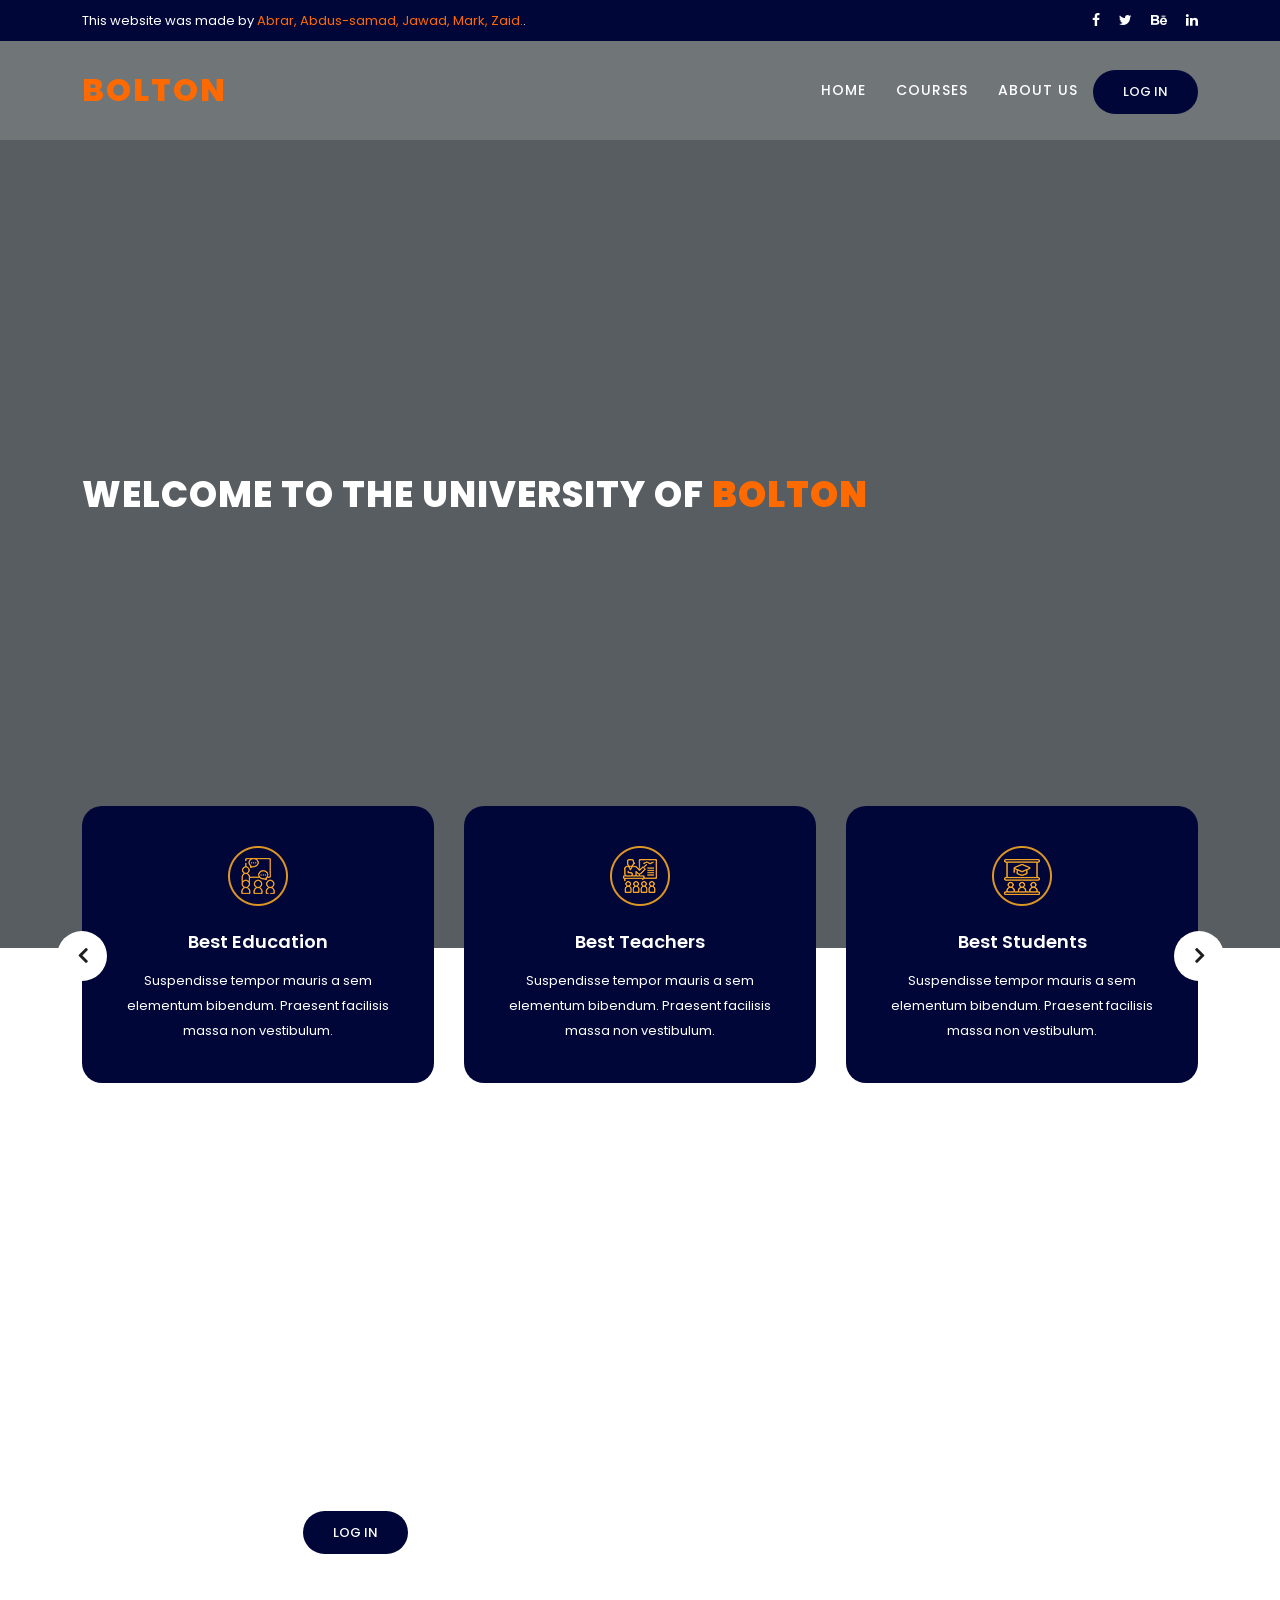
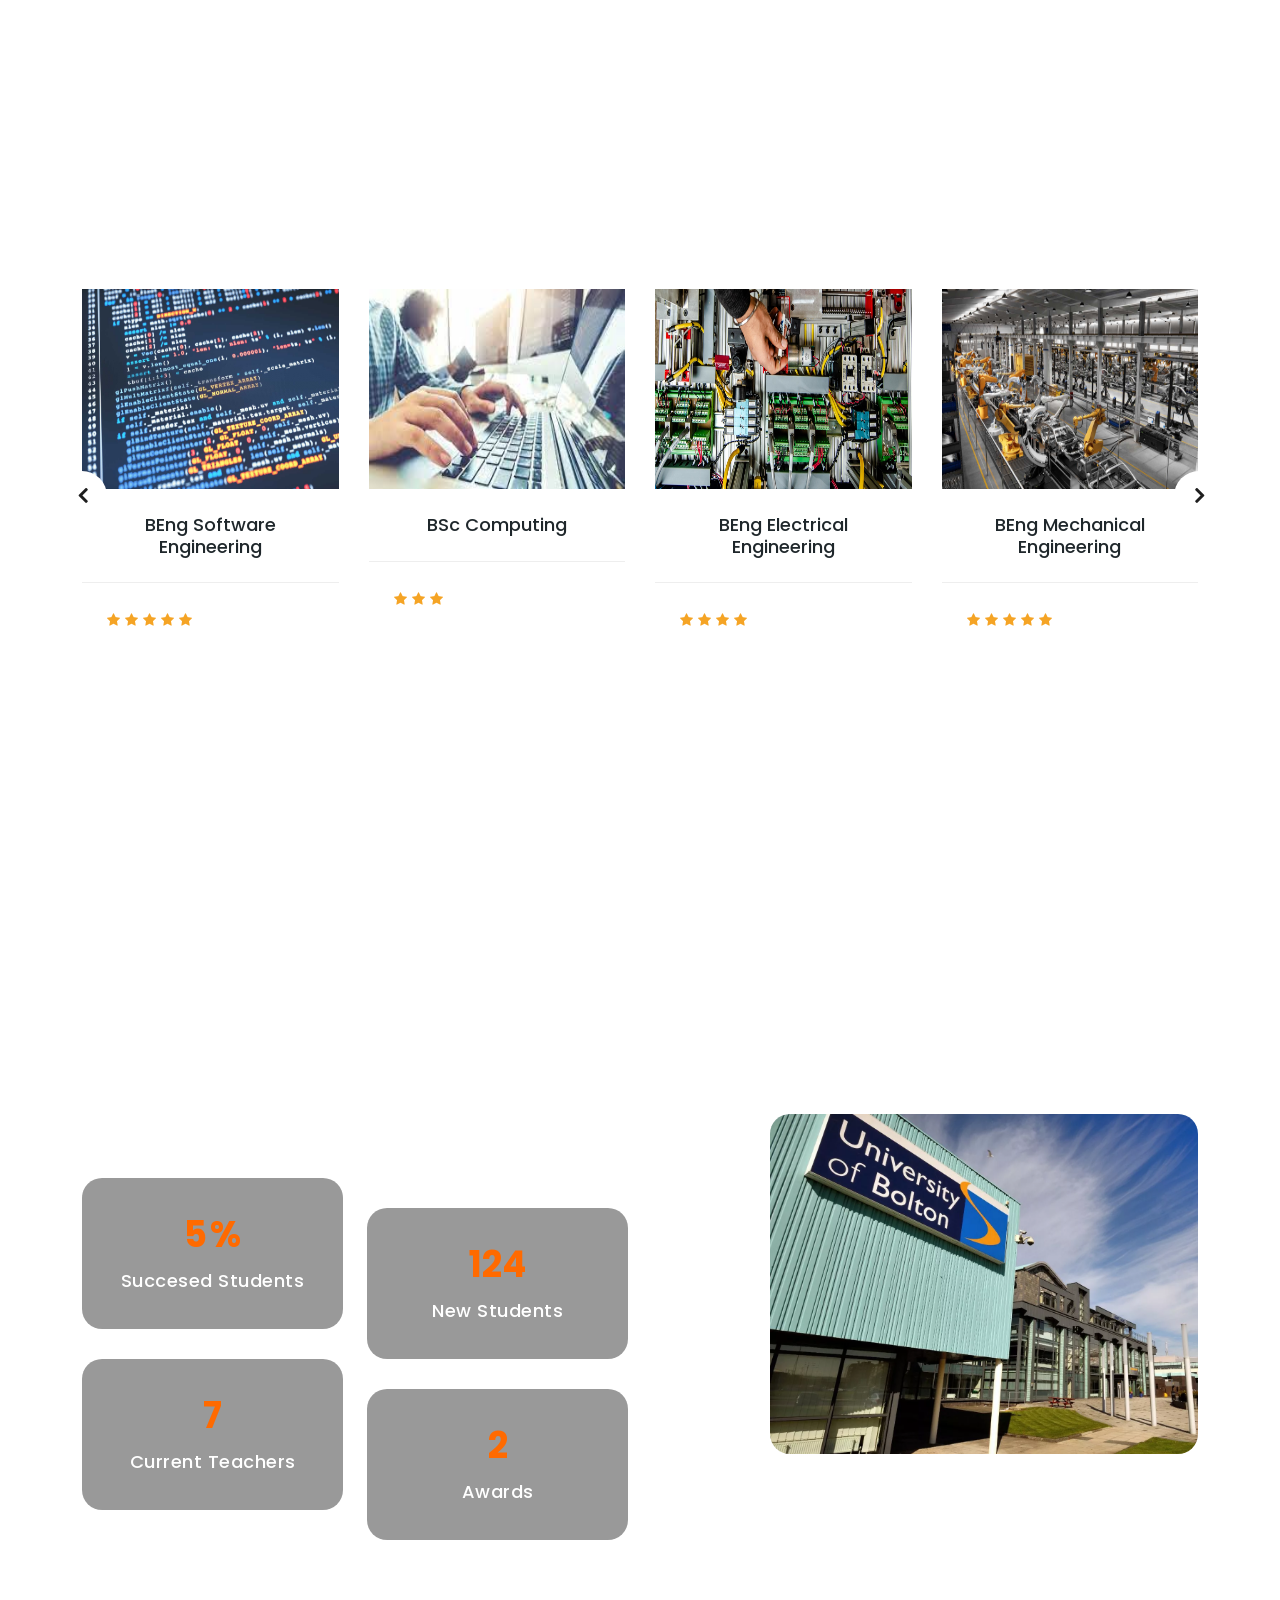
==== commit dfd6fc68: "nothing" ====
--- a/Edu Meeting Free Website Template - Free-CSS.com/templatemo_569_edu_meeting/index.html
+++ b/Edu Meeting Free Website Template - Free-CSS.com/templatemo_569_edu_meeting/index.html
@@ -63,9 +63,8 @@
                           <li class="scroll-to-section"><a href="#top" class="active">Home</a></li>
                           <li class="scroll-to-section"><a href="#courses">Courses</a></li>
                           <li><a href="meeting-details.html">About us</a></li>
-                          
-                          <div class="login-button"><a href="login.html">Log in</a></div>
-                          
+                          <div class="scroll-to-section login-button"><a href="#apply">Log in</a></div>
+                          </li>
                       </ul>        
                       <a class='menu-trigger'>
                           <span>Menu</span>
@@ -112,7 +111,7 @@
               </div>
               <div class="down-content">
                 <h4>Best Education</h4>
-                <p>Unlock your potential with the best in education: inspiring, innovative, and empowering. Join us on a journey of knowledge and excellence.</p>
+                <p>Suspendisse tempor mauris a sem elementum bibendum. Praesent facilisis massa non vestibulum.</p>
               </div>
             </div>
             
@@ -122,7 +121,7 @@
               </div>
               <div class="down-content">
                 <h4>Best Teachers</h4>
-                <p>Join the best teachers—passionate, dedicated, committed to your success. Start your journey to impactful education here.</p>
+                <p>Suspendisse tempor mauris a sem elementum bibendum. Praesent facilisis massa non vestibulum.</p>
               </div>
             </div>
             
@@ -132,7 +131,7 @@
               </div>
               <div class="down-content">
                 <h4>Best Students</h4>
-                <p>Join the best students, where ambition meets achievement on a transformative journey to excellence.</p>
+                <p>Suspendisse tempor mauris a sem elementum bibendum. Praesent facilisis massa non vestibulum.</p>
               </div>
             </div>
             
@@ -142,7 +141,7 @@
               </div>
               <div class="down-content">
                 <h4>Online Meeting</h4>
-                <p>Effortless online meetings: seamless collaboration, meaningful discussions, and a virtual space designed for productivity.</p>
+                <p>Suspendisse tempor mauris a sem elementum bibendum. Praesent facilisis massa non vestibulum.</p>
               </div>
             </div>
             
@@ -152,7 +151,7 @@
               </div>
               <div class="down-content">
                 <h4>Best Networking</h4>
-                <p>Unlock your potential with the best networking: thriving connections, abundant opportunities, and shared success.</p>
+                <p>Suspendisse tempor mauris a sem elementum bibendum. Praesent facilisis massa non vestibulum.</p>
               </div>
             </div>
             
@@ -174,24 +173,24 @@
        
 <!--Login Box-->
   <section class="apply-now" id="apply">
-
   <div class="container">
-    
-      <div class="col-lg-6 align-self-center text-center">
-
+    <div class="row">
+      <div class="col-lg-6 align-self-center text-center"> <!-- Added 'text-center' class -->
+        <div class="row">
           <div class="col-lg-12">
-              <div class="item">
-                  <h3>Login</h3>
-                  <p>If you're already registered as a Student, Teacher, or admin, you can go ahead and Log In. But if you are not, you have to click Sign Up before logging in.</p>
-                  <div class="main-button-red">
-                      <a href="login.html">Log In</a>
-                  </div>
-              </div>
-          </div>
+            <div class="item">
+              <h3>Login</h3>
+              <p>If you're already registered as a Student, Teacher, or admin, you can go ahead and Log In. But if you are not, you have to click Sign Up before logging in.</p>
+              <div class="main-button-red">
+                <li><a href="login.html">Log In</a></li>
+              </div>
+            </div>
+          </div>
+        </div>
       </div>
     </div>
+  </div>
 </section>
-
 
   <section class="our-courses" id="courses">
     <div class="container">
@@ -204,9 +203,9 @@
         <div class="col-lg-12">
           <div class="owl-courses-item owl-carousel">
             <div class="item">
-              <a href="login.html"> <img src="assets/images/Software-Engineering.jpg"  class="img2" alt="Course One" ></a>
-              <div class="down-content">
-                  <a href="login.html"> <h4>BEng Software Engineering</h4> </a>
+              <img class="img2" src="assets/images/Software-Engineering.jpg" alt="Course One">
+              <div class="down-content">
+                  <h4>BEng Software Engineering</h4>
                 <div class="info">
                   <div class="row">
                     <div class="col-8">
@@ -226,19 +225,17 @@
               </div>
             </div>
             <div class="item">
-              <a href="login.html"> <img class="img2" src="assets/images/Computing.jpg" alt="Course Two"> </a>
-              <div class="down-content">
-                  <a href="login.html"> <h4>BSc Computing </h4> </a>
-                <div class="info">
-                  <div class="row">
-                    <div class="col-8">
-                        <ul>
-                            <li><i class="fa fa-star"></i></li>
-                            <li><i class="fa fa-star"></i></li>
-                            <li><i class="fa fa-star"></i></li>
-                            <li><i class="fa fa-star"></i></li>
-                            <li><i class="fa fa-star"></i></li>
-                        </ul>
+              <img class="img2" src="assets/images/Computing.jpg" alt="Course Two">
+              <div class="down-content">
+                <h4>BSc Computing</h4>
+                <div class="info">
+                  <div class="row">
+                    <div class="col-8">
+                      <ul>
+                        <li><i class="fa fa-star"></i></li>
+                        <li><i class="fa fa-star"></i></li>
+                        <li><i class="fa fa-star"></i></li>
+                      </ul>
                     </div>
                     <div class="col-4">
                       
@@ -248,75 +245,74 @@
               </div>
             </div>
             <div class="item">
-              <a href="login.html"> <img class="img2" src="assets/images/Electrical-Engineering.jpg" alt=""> </a>
-              <div class="down-content">
-                  <a href="login.html"> <h4>BEng Electrical Engineering</h4>  </a>
-                      <div class="info">
-                          <div class="row">
-                              <div class="col-8">
-                                  <ul>
-                                      <li><i class="fa fa-star"></i></li>
-                                      <li><i class="fa fa-star"></i></li>
-                                      <li><i class="fa fa-star"></i></li>
-                                      <li><i class="fa fa-star"></i></li>
-                                      <li><i class="fa fa-star"></i></li>
-                                  </ul>
-                              </div>
-                              <div class="col-4">
-
-                              </div>
-                          </div>
-                      </div>
-              </div>
-            </div>
-            <div class="item">
-              <a href="login.html"> <img class="img2" src="assets/images/Mechanical-Engineering.jpg" alt=""> </a>
-              <div class="down-content">
-                  <a href="login.html"> <h4 style="font-size: 16.5px;">BEng Mechanical Engineering</h4> </a>
-                      <div class="info">
-                          <div class="row">
-                              <div class="col-8">
-                                  <ul>
-                                      <li><i class="fa fa-star"></i></li>
-                                      <li><i class="fa fa-star"></i></li>
-                                      <li><i class="fa fa-star"></i></li>
-                                      <li><i class="fa fa-star"></i></li>
-                                      <li><i class="fa fa-star"></i></li>
-                                  </ul>
-                              </div>
-                              <div class="col-4">
-
-                              </div>
-                          </div>
-                      </div>
-</div>
-            </div>
-            <div class="item">
-              <a href="login.html"> <img class="img2" src="assets/images/Business-Management.jpg" alt=""> </a>
-              <div class="down-content">
-                  <a href="login.html"> <h4>BSc Business Management </h4> </a>
-                  <div class="info">
-                      <div class="row">
-                          <div class="col-8">
-                              <ul>
-                                  <li><i class="fa fa-star"></i></li>
-                                  <li><i class="fa fa-star"></i></li>
-                                  <li><i class="fa fa-star"></i></li>
-                                  <li><i class="fa fa-star"></i></li>
-                                  <li><i class="fa fa-star"></i></li>
-                              </ul>
-                          </div>
-                          <div class="col-4">
-
-                          </div>
-                      </div>
-                  </div>
-              </div>
-            </div>
-            <div class="item">
-              <a href="login.html"> <img class="img2" src="assets/images/meeting-01.jpg" alt=""> </a>
-              <div class="down-content">
-               <a href="login.html"> <h4>BSc Digital Marketing</h4> </a>
+              <img class="img2" src="assets/images/Electrical-Engineering.jpg" alt="">
+              <div class="down-content">
+                  <h4>BEng Electrical Engineering</h4>
+                <div class="info">
+                  <div class="row">
+                    <div class="col-8">
+                      <ul>
+                        <li><i class="fa fa-star"></i></li>
+                        <li><i class="fa fa-star"></i></li>
+                        <li><i class="fa fa-star"></i></li>
+                        <li><i class="fa fa-star"></i></li>
+                      </ul>
+                    </div>
+                    <div class="col-4">
+                      
+                    </div>
+                  </div>
+                </div>
+              </div>
+            </div>
+            <div class="item">
+              <img class="img2" src="assets/images/Mechanical-Engineering.jpg" alt="">
+              <div class="down-content">
+                  <h4>BEng Mechanical Engineering</h4>
+                <div class="info">
+                  <div class="row">
+                    <div class="col-8">
+                      <ul>
+                        <li><i class="fa fa-star"></i></li>
+                        <li><i class="fa fa-star"></i></li>
+                        <li><i class="fa fa-star"></i></li>
+                        <li><i class="fa fa-star"></i></li>
+                        <li><i class="fa fa-star"></i></li>
+                      </ul>
+                    </div>
+                    <div class="col-4">
+                       
+                    </div>
+                  </div>
+                </div>
+              </div>
+            </div>
+            <div class="item">
+              <img class="img2" src="assets/images/Business-Management.jpg" alt="">
+              <div class="down-content">
+                  <h4>BSc Business Management </h4>
+                <div class="info">
+                  <div class="row">
+                    <div class="col-8">
+                      <ul>
+                        <li><i class="fa fa-star"></i></li>
+                        <li><i class="fa fa-star"></i></li>
+                        <li><i class="fa fa-star"></i></li>
+                        <li><i class="fa fa-star"></i></li>
+                        <li><i class="fa fa-star"></i></li>
+                      </ul>
+                    </div>
+                    <div class="col-4">
+                       
+                    </div>
+                  </div>
+                </div>
+              </div>
+            </div>
+            <div class="item">
+              <img class="img2" src="assets/images/meeting-01.jpg" alt="">
+              <div class="down-content">
+                <h4>BSc Digital Management and Marketing</h4>
                 <div class="info">
                   <div class="row">
                     <div class="col-8">
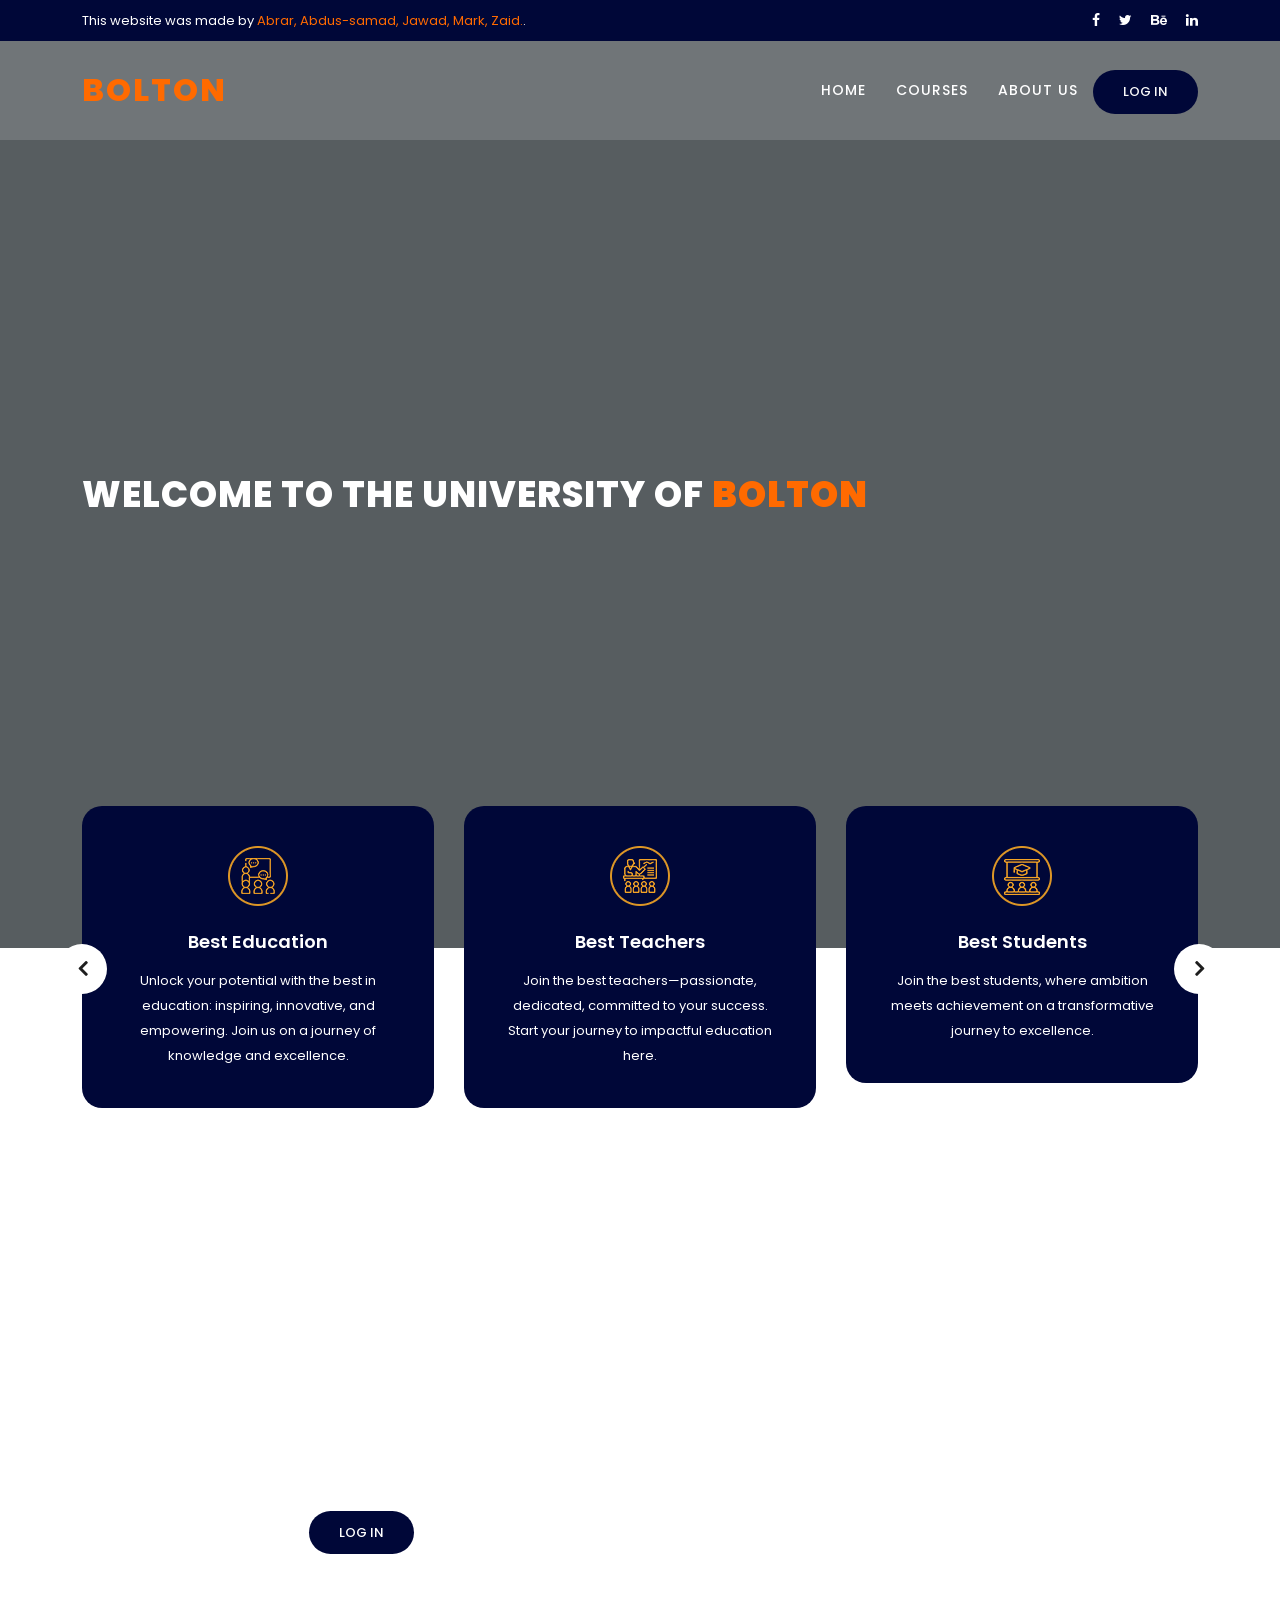
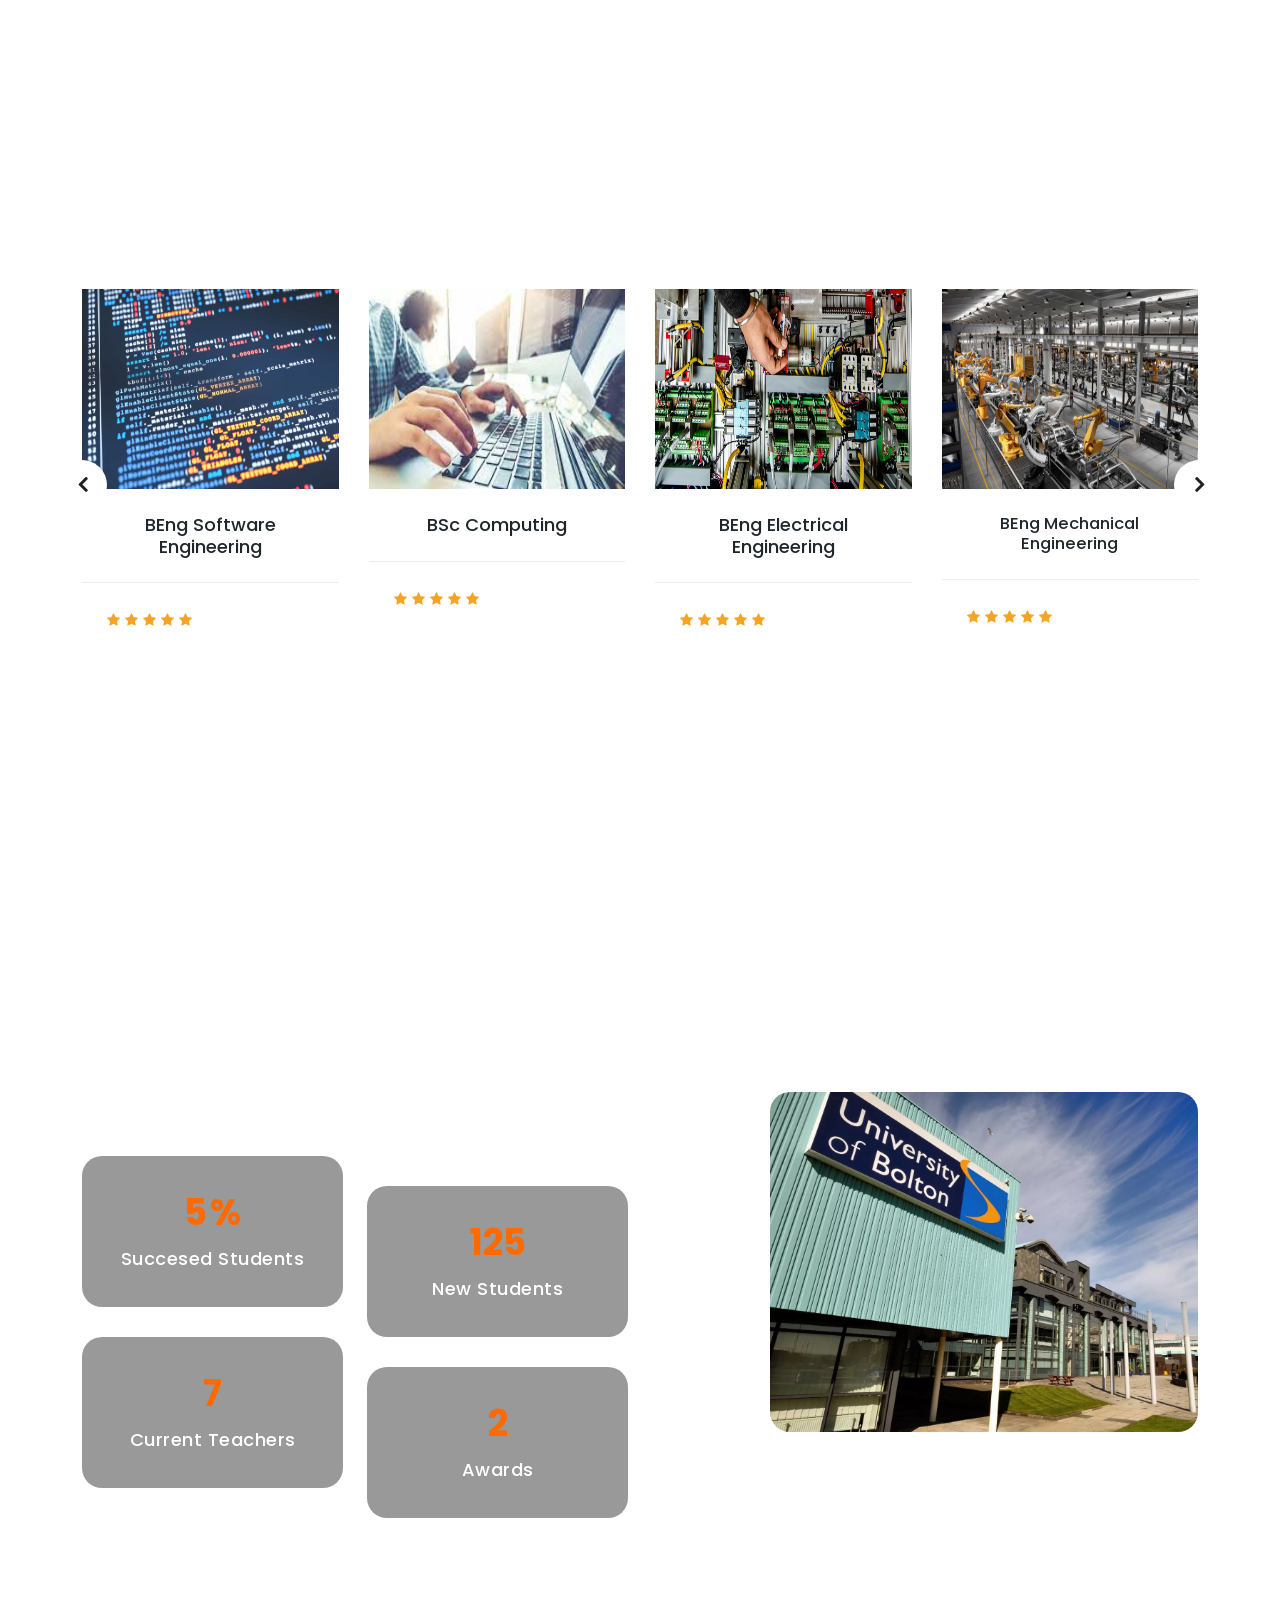
==== commit 1a9a2537: "Merge branch 'master' of https://github.com/imerkmark/Attendance-Management-System" ====
--- a/Edu Meeting Free Website Template - Free-CSS.com/templatemo_569_edu_meeting/index.html
+++ b/Edu Meeting Free Website Template - Free-CSS.com/templatemo_569_edu_meeting/index.html
@@ -62,7 +62,8 @@
                       <ul class="nav">
                           <li class="scroll-to-section"><a href="#top" class="active">Home</a></li>
                           <li class="scroll-to-section"><a href="#courses">Courses</a></li>
-                          <li><a href="meeting-details.html">About us</a></li>
+                          <li><a href="meeting-details.html">About us</a></li>  
+                          </li>      
                           <div class="scroll-to-section login-button"><a href="#apply">Log in</a></div>
                           </li>
                       </ul>        
@@ -111,7 +112,7 @@
               </div>
               <div class="down-content">
                 <h4>Best Education</h4>
-                <p>Suspendisse tempor mauris a sem elementum bibendum. Praesent facilisis massa non vestibulum.</p>
+                <p>Unlock your potential with the best in education: inspiring, innovative, and empowering. Join us on a journey of knowledge and excellence.</p>
               </div>
             </div>
             
@@ -121,7 +122,7 @@
               </div>
               <div class="down-content">
                 <h4>Best Teachers</h4>
-                <p>Suspendisse tempor mauris a sem elementum bibendum. Praesent facilisis massa non vestibulum.</p>
+                <p>Join the best teachers—passionate, dedicated, committed to your success. Start your journey to impactful education here.</p>
               </div>
             </div>
             
@@ -131,7 +132,7 @@
               </div>
               <div class="down-content">
                 <h4>Best Students</h4>
-                <p>Suspendisse tempor mauris a sem elementum bibendum. Praesent facilisis massa non vestibulum.</p>
+                <p>Join the best students, where ambition meets achievement on a transformative journey to excellence.</p>
               </div>
             </div>
             
@@ -141,7 +142,7 @@
               </div>
               <div class="down-content">
                 <h4>Online Meeting</h4>
-                <p>Suspendisse tempor mauris a sem elementum bibendum. Praesent facilisis massa non vestibulum.</p>
+                <p>Effortless online meetings: seamless collaboration, meaningful discussions, and a virtual space designed for productivity.</p>
               </div>
             </div>
             
@@ -151,7 +152,7 @@
               </div>
               <div class="down-content">
                 <h4>Best Networking</h4>
-                <p>Suspendisse tempor mauris a sem elementum bibendum. Praesent facilisis massa non vestibulum.</p>
+                <p>Unlock your potential with the best networking: thriving connections, abundant opportunities, and shared success.</p>
               </div>
             </div>
             
@@ -173,24 +174,24 @@
        
 <!--Login Box-->
   <section class="apply-now" id="apply">
+
   <div class="container">
-    <div class="row">
-      <div class="col-lg-6 align-self-center text-center"> <!-- Added 'text-center' class -->
-        <div class="row">
+    
+      <div class="col-lg-6 align-self-center text-center">
+
           <div class="col-lg-12">
-            <div class="item">
-              <h3>Login</h3>
-              <p>If you're already registered as a Student, Teacher, or admin, you can go ahead and Log In. But if you are not, you have to click Sign Up before logging in.</p>
-              <div class="main-button-red">
-                <li><a href="login.html">Log In</a></li>
-              </div>
-            </div>
-          </div>
-        </div>
+              <div class="item">
+                  <h3>Login</h3>
+                  <p>If you're already registered as a Student, Teacher, or admin, you can go ahead and Log In. But if you are not, you have to click Sign Up before logging in.</p>
+                  <div class="main-button-red">
+                      <a href="login.html">Log In</a>
+                  </div>
+              </div>
+          </div>
       </div>
     </div>
-  </div>
 </section>
+
 
   <section class="our-courses" id="courses">
     <div class="container">
@@ -203,9 +204,9 @@
         <div class="col-lg-12">
           <div class="owl-courses-item owl-carousel">
             <div class="item">
-              <img class="img2" src="assets/images/Software-Engineering.jpg" alt="Course One">
-              <div class="down-content">
-                  <h4>BEng Software Engineering</h4>
+              <a href="login.html"> <img src="assets/images/Software-Engineering.jpg"  class="img2" alt="Course One" ></a>
+              <div class="down-content">
+                  <a href="login.html"> <h4>BEng Software Engineering</h4> </a>
                 <div class="info">
                   <div class="row">
                     <div class="col-8">
@@ -225,17 +226,19 @@
               </div>
             </div>
             <div class="item">
-              <img class="img2" src="assets/images/Computing.jpg" alt="Course Two">
-              <div class="down-content">
-                <h4>BSc Computing</h4>
+              <a href="login.html"> <img class="img2" src="assets/images/Computing.jpg" alt="Course Two"> </a>
+              <div class="down-content">
+                  <a href="login.html"> <h4>BSc Computing </h4> </a>
                 <div class="info">
                   <div class="row">
                     <div class="col-8">
-                      <ul>
-                        <li><i class="fa fa-star"></i></li>
-                        <li><i class="fa fa-star"></i></li>
-                        <li><i class="fa fa-star"></i></li>
-                      </ul>
+                        <ul>
+                            <li><i class="fa fa-star"></i></li>
+                            <li><i class="fa fa-star"></i></li>
+                            <li><i class="fa fa-star"></i></li>
+                            <li><i class="fa fa-star"></i></li>
+                            <li><i class="fa fa-star"></i></li>
+                        </ul>
                     </div>
                     <div class="col-4">
                       
@@ -245,74 +248,75 @@
               </div>
             </div>
             <div class="item">
-              <img class="img2" src="assets/images/Electrical-Engineering.jpg" alt="">
-              <div class="down-content">
-                  <h4>BEng Electrical Engineering</h4>
-                <div class="info">
-                  <div class="row">
-                    <div class="col-8">
-                      <ul>
-                        <li><i class="fa fa-star"></i></li>
-                        <li><i class="fa fa-star"></i></li>
-                        <li><i class="fa fa-star"></i></li>
-                        <li><i class="fa fa-star"></i></li>
-                      </ul>
-                    </div>
-                    <div class="col-4">
-                      
-                    </div>
-                  </div>
-                </div>
-              </div>
-            </div>
-            <div class="item">
-              <img class="img2" src="assets/images/Mechanical-Engineering.jpg" alt="">
-              <div class="down-content">
-                  <h4>BEng Mechanical Engineering</h4>
-                <div class="info">
-                  <div class="row">
-                    <div class="col-8">
-                      <ul>
-                        <li><i class="fa fa-star"></i></li>
-                        <li><i class="fa fa-star"></i></li>
-                        <li><i class="fa fa-star"></i></li>
-                        <li><i class="fa fa-star"></i></li>
-                        <li><i class="fa fa-star"></i></li>
-                      </ul>
-                    </div>
-                    <div class="col-4">
-                       
-                    </div>
-                  </div>
-                </div>
-              </div>
-            </div>
-            <div class="item">
-              <img class="img2" src="assets/images/Business-Management.jpg" alt="">
-              <div class="down-content">
-                  <h4>BSc Business Management </h4>
-                <div class="info">
-                  <div class="row">
-                    <div class="col-8">
-                      <ul>
-                        <li><i class="fa fa-star"></i></li>
-                        <li><i class="fa fa-star"></i></li>
-                        <li><i class="fa fa-star"></i></li>
-                        <li><i class="fa fa-star"></i></li>
-                        <li><i class="fa fa-star"></i></li>
-                      </ul>
-                    </div>
-                    <div class="col-4">
-                       
-                    </div>
-                  </div>
-                </div>
-              </div>
-            </div>
-            <div class="item">
-              <img class="img2" src="assets/images/meeting-01.jpg" alt="">
-              <div class="down-content">
-                <h4>BSc Digital Management and Marketing</h4>
+              <a href="login.html"> <img class="img2" src="assets/images/Electrical-Engineering.jpg" alt=""> </a>
+              <div class="down-content">
+                  <a href="login.html"> <h4>BEng Electrical Engineering</h4>  </a>
+                      <div class="info">
+                          <div class="row">
+                              <div class="col-8">
+                                  <ul>
+                                      <li><i class="fa fa-star"></i></li>
+                                      <li><i class="fa fa-star"></i></li>
+                                      <li><i class="fa fa-star"></i></li>
+                                      <li><i class="fa fa-star"></i></li>
+                                      <li><i class="fa fa-star"></i></li>
+                                  </ul>
+                              </div>
+                              <div class="col-4">
+
+                              </div>
+                          </div>
+                      </div>
+              </div>
+            </div>
+            <div class="item">
+              <a href="login.html"> <img class="img2" src="assets/images/Mechanical-Engineering.jpg" alt=""> </a>
+              <div class="down-content">
+                  <a href="login.html"> <h4 style="font-size: 16.5px;">BEng Mechanical Engineering</h4> </a>
+                      <div class="info">
+                          <div class="row">
+                              <div class="col-8">
+                                  <ul>
+                                      <li><i class="fa fa-star"></i></li>
+                                      <li><i class="fa fa-star"></i></li>
+                                      <li><i class="fa fa-star"></i></li>
+                                      <li><i class="fa fa-star"></i></li>
+                                      <li><i class="fa fa-star"></i></li>
+                                  </ul>
+                              </div>
+                              <div class="col-4">
+
+                              </div>
+                          </div>
+                      </div>
+</div>
+            </div>
+            <div class="item">
+              <a href="login.html"> <img class="img2" src="assets/images/Business-Management.jpg" alt=""> </a>
+              <div class="down-content">
+                  <a href="login.html"> <h4>BSc Business Management </h4> </a>
+                  <div class="info">
+                      <div class="row">
+                          <div class="col-8">
+                              <ul>
+                                  <li><i class="fa fa-star"></i></li>
+                                  <li><i class="fa fa-star"></i></li>
+                                  <li><i class="fa fa-star"></i></li>
+                                  <li><i class="fa fa-star"></i></li>
+                                  <li><i class="fa fa-star"></i></li>
+                              </ul>
+                          </div>
+                          <div class="col-4">
+
+                          </div>
+                      </div>
+                  </div>
+              </div>
+            </div>
+            <div class="item">
+              <a href="login.html"> <img class="img2" src="assets/images/meeting-01.jpg" alt=""> </a>
+              <div class="down-content">
+               <a href="login.html"> <h4>BSc Digital Marketing</h4> </a>
                 <div class="info">
                   <div class="row">
                     <div class="col-8">
